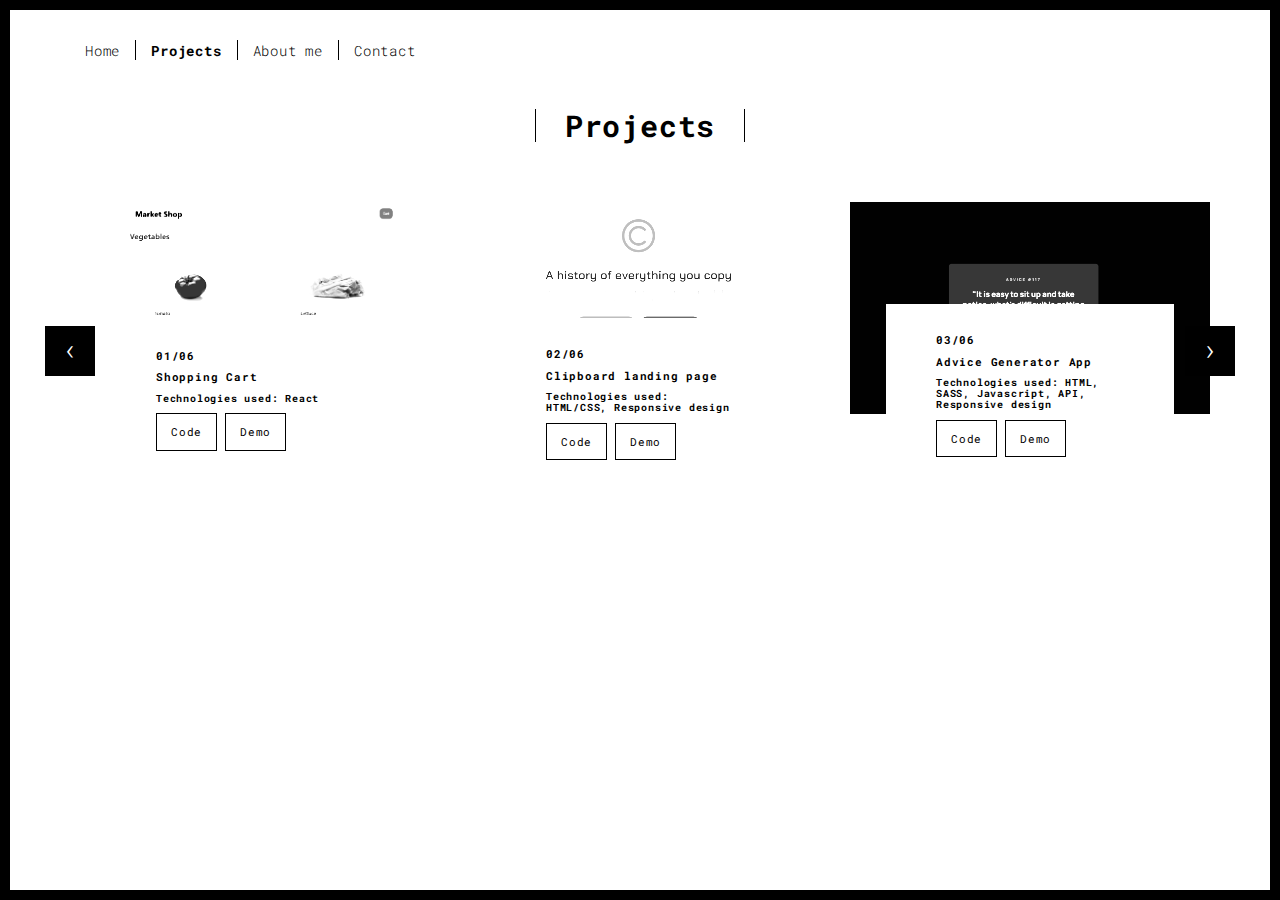
==== works.html @ 3faf605b "add project" ====
<!DOCTYPE html>
<html lang="en">

<head>
  <meta charset="UTF-8">
  <meta content="IE=edge" http-equiv="X-UA-Compatible">
  <meta content="width=device-width,initial-scale=1" name="viewport">
  <meta content="description" name="description">
  <meta name="google" content="notranslate" />
  <meta content="Mashup templates have been developped by Orson.io team" name="author">

  <!-- Disable tap highlight on IE -->
  <meta name="msapplication-tap-highlight" content="no">
  
  <link rel="apple-touch-icon" sizes="180x180" href="./assets/apple-icon-180x180.png">
  <link href="./assets/images/favicon-16x16.png" rel="icon">

  <title>Projects</title>  

<link href="./main.3f6952e4.css" rel="stylesheet"></head>

<body class="">
<div id="site-border-left"></div>
<div id="site-border-right"></div>
<div id="site-border-top"></div>
<div id="site-border-bottom"></div>
 <!-- Add your content of header -->
<header>
  <nav class="navbar  navbar-fixed-top navbar-default">
    <div class="container">
        <button type="button" class="navbar-toggle collapsed" data-toggle="collapse" data-target="#navbar-collapse" aria-expanded="false">
          <span class="sr-only">Toggle navigation</span>
          <span class="icon-bar"></span>
          <span class="icon-bar"></span>
          <span class="icon-bar"></span>
        </button>

      <div class="collapse navbar-collapse" id="navbar-collapse">
        <ul class="nav navbar-nav ">
          <li><a href="./index.html" title="">Home</a></li>
          <li><a href="./works.html" title="">Projects</a></li>
          <li><a href="./about.html" title="">About me</a></li>
          <li><a href="./contact.html" title="">Contact</a></li>
        </ul>


      </div> 
    </div>
  </nav>
</header>

<div class="section-container">
  <div class="container">
    <div class="row">
      
      <div class="col-sm-8 col-sm-offset-2 section-container-spacer">
        <div class="text-center">
          <h1 class="h2">Projects</h1>
        </div>
      </div>

      <div class="col-md-12">
     
      <div id="myCarousel" class="carousel slide projects-carousel">
        <!-- Carousel items -->
        <div class="carousel-inner">
            <div class="item active">
                <div class="row">
                    <div class="col-sm-4">
                      <a href="https://leoloureiro-code.github.io/Shopping-Cart/" target="_blank" class="black-image-project-hover">
                        <img src="./assets/images/shopping-cart.png" alt="" class="img-responsive">
                      </a>
                      <div class="card-container card-container-lg">
                        <h4>01/06</h4>
                        <h5>Shopping Cart</h5>
                        <div>
                          <h6>Technologies used: React</h6>
                        </div>
                        <a href="https://github.com/LeoLoureiro-code/Shopping-Cart" class="btn btn-default" target="_blank">Code</a>
                        <a href="https://leoloureiro-code.github.io/Shopping-Cart/" class="btn btn-default" target="_blank">Demo</a>
                      </div>
                    </div>
                    <div class="col-sm-4">
                      <a href="https://leoloureiro-code.github.io/clipboard-landing-page-master/" target="_blank" class="black-image-project-hover">
                        <img src="./assets/images/clipboardlandingpage.png" alt="" class="img-responsive">
                      </a>
                      <div class="card-container card-container-lg">
                        <h4>02/06</h4>
                        <h5>Clipboard landing page</h5>
                        <h6>Technologies used: HTML/CSS, Responsive design</h6>
                        <a href="https://github.com/LeoLoureiro-code/clipboard-landing-page-master" class="btn btn-default" target="_blank">Code</a>
                        <a href="https://leoloureiro-code.github.io/clipboard-landing-page-master/" class="btn btn-default" target="_blank">Demo</a>
                      </div>
                    </div>
                    <div class="col-sm-4">
                      <a href="https://leoloureiro-code.github.io/advice-generator-app-main/" target="_blank" class="black-image-project-hover">
                        <img src="./assets/images/advicegenerator.png" alt="" class="img-responsive">
                      </a>
                      <div class="card-container card-container-lg">
                        <h4>03/06</h4>
                        <h5>Advice Generator App</h5>
                        <h6>Technologies used: HTML, SASS, Javascript, API, Responsive design</h6>
                        <a href="https://github.com/LeoLoureiro-code/advice-generator-app-main" class="btn btn-default" target="_blank">Code</a>
                        <a href="https://leoloureiro-code.github.io/advice-generator-app-main/" class="btn btn-default" target="_blank">Demo</a>
                      </div>
                    </div>
                    
                </div>
                <!--/row-->
            </div>
            <!--/item-->
            <div class="item">
                <div class="row">
                  <div class="col-sm-4">
                    <a href=".https://leoloureiro-code.github.io/form-validator-vanilla-js" target="_blank" class="black-image-project-hover">
                      <img src="./assets/images/Formvalidator.png" alt="Image" class="img-responsive">
                    </a>
                    <div class="card-container">
                      <h4>04/06</h4>
                      <h5>Form Validator</h5>
                      <h6>Technologies used: HTML, SASS, Javascript</h6>
                      <a href="https://github.com/LeoLoureiro-code/form-validator-vanilla-js" class="btn btn-default" target="_blank">Code</a>
                      <a href="https://leoloureiro-code.github.io/form-validator-vanilla-js/" class="btn btn-default" target="_blank">Demo</a>
                    </div>
                  </div>
                   <div class="col-sm-4">
                      <a href=".https://leoloureiro-code.github.io/interactive-rating-component/" target="_blank" class="black-image-project-hover">
                        <img src="./assets/images/interactive-rating-component.jpg" alt="Image" class="img-responsive">
                      </a>
                      <div class="card-container">
                        <h4>05/06</h4>
                        <h5>Interactive Rating Component</h5>
                        <h6>Technologies used: React</h6>
                        <a href="https://github.com/LeoLoureiro-code/interactive-rating-component" class="btn btn-default" target="_blank">Code</a>
                        <a href="https://leoloureiro-code.github.io/interactive-rating-component/" class="btn btn-default" target="_blank">Demo</a>
                      </div>
                    </div>
                    
                    <div class="col-sm-4">
                      <a href="https://leoloureiro-code.github.io/huddle-landing-page-with-single-introductory-section-master" target="_blank" class="black-image-project-hover">
                        <img src="./assets/images/hudlelandingpage.png" alt="Image" class="img-responsive">
                      </a>
                      <div class="card-container">
                        <h4>06/06</h4>
                        <h5>Huddle Landing Page</h5>
                        <h6>Technologies used: HTML/CSS, Responsive design</h6>
                        <a href="https://github.com/LeoLoureiro-code/huddle-landing-page-with-single-introductory-section-master" class="btn btn-default" target="_blank">Code</a>
                        <a href="https://leoloureiro-code.github.io/huddle-landing-page-with-single-introductory-section-master/" class="btn btn-default" target="_blank">Demo</a>
                      </div>
                    </div>
                    
                </div>
                <!--/row-->
            </div>
            
            <!--/item-->
        </div>
        <!--/carousel-inner--> 
        <a class="left carousel-control" href="#myCarousel" data-slide="prev">‹</a>

        <a class="right carousel-control" href="#myCarousel" data-slide="next">›</a>
     </div>



    <!--/myCarousel-->
    </div>



    </div>
  </div>
</div>


<footer class="footer-container text-center">
  <div class="container">
    <div class="row">
      <div class="col-xs-12">
      </div>
    </div>
  </div>
</footer>

<script>
  document.addEventListener("DOMContentLoaded", function (event) {
     navActivePage();
  });
</script>

<!-- Google Analytics: change UA-XXXXX-X to be your site's ID 

<script>
  (function (i, s, o, g, r, a, m) {
    i['GoogleAnalyticsObject'] = r; i[r] = i[r] || function () {
      (i[r].q = i[r].q || []).push(arguments)
    }, i[r].l = 1 * new Date(); a = s.createElement(o),
      m = s.getElementsByTagName(o)[0]; a.async = 1; a.src = g; m.parentNode.insertBefore(a, m)
  })(window, document, 'script', '//www.google-analytics.com/analytics.js', 'ga');
  ga('create', 'UA-XXXXX-X', 'auto');
  ga('send', 'pageview');
</script>

--> <script type="text/javascript" src="./main.70a66962.js"></script></body>

</html>
---- main.3f6952e4.css ----
@import url(https://fonts.googleapis.com/css?family=Roboto:900|Roboto+Mono:300,400,700);@import url(https://maxcdn.bootstrapcdn.com/font-awesome/4.7.0/css/font-awesome.min.css);/*!
 * Bootstrap v3.3.7 (http://getbootstrap.com)
 * Copyright 2011-2016 Twitter, Inc.
 * Licensed under MIT (https://github.com/twbs/bootstrap/blob/master/LICENSE)
 */
/*! normalize.css v3.0.3 | MIT License | github.com/necolas/normalize.css */html{font-family:sans-serif;-ms-text-size-adjust:100%;-webkit-text-size-adjust:100%}body{margin:0}article,aside,details,figcaption,figure,footer,header,hgroup,main,menu,nav,section,summary{display:block}audio,canvas,progress,video{display:inline-block;vertical-align:baseline}audio:not([controls]){display:none;height:0}[hidden],template{display:none}a{background-color:transparent}a:active,a:hover{outline:0}abbr[title]{border-bottom:1px dotted}b,strong{font-weight:700}dfn{font-style:italic}h1{font-size:2em;margin:.67em 0}mark{background:#ff0;color:#000}small{font-size:80%}sub,sup{font-size:75%;line-height:0;position:relative;vertical-align:baseline}sup{top:-.5em}sub{bottom:-.25em}img{border:0}svg:not(:root){overflow:hidden}figure{margin:1em 40px}hr{box-sizing:content-box;height:0}pre{overflow:auto}code,kbd,pre,samp{font-family:monospace,monospace;font-size:1em}button,input,optgroup,select,textarea{color:inherit;font:inherit;margin:0}button{overflow:visible}button,select{text-transform:none}button,html input[type=button],input[type=reset],input[type=submit]{-webkit-appearance:button;cursor:pointer}button[disabled],html input[disabled]{cursor:default}button::-moz-focus-inner,input::-moz-focus-inner{border:0;padding:0}input{line-height:normal}input[type=checkbox],input[type=radio]{box-sizing:border-box;padding:0}input[type=number]::-webkit-inner-spin-button,input[type=number]::-webkit-outer-spin-button{height:auto}input[type=search]{-webkit-appearance:textfield;box-sizing:content-box}input[type=search]::-webkit-search-cancel-button,input[type=search]::-webkit-search-decoration{-webkit-appearance:none}fieldset{border:1px solid silver;margin:0 2px;padding:.35em .625em .75em}textarea{overflow:auto}optgroup{font-weight:700}table{border-collapse:collapse;border-spacing:0}td,th{padding:0}

/*! Source: https://github.com/h5bp/html5-boilerplate/blob/master/src/css/main.css */@media print{*,:after,:before{background:transparent!important;color:#000!important;box-shadow:none!important;text-shadow:none!important}a,a:visited{text-decoration:underline}a[href]:after{content:" (" attr(href) ")"}abbr[title]:after{content:" (" attr(title) ")"}a[href^="#"]:after,a[href^="javascript:"]:after{content:""}blockquote,pre{border:1px solid #999;page-break-inside:avoid}thead{display:table-header-group}img,tr{page-break-inside:avoid}img{max-width:100%!important}h2,h3,p{orphans:3;widows:3}h2,h3{page-break-after:avoid}.navbar{display:none}.btn>.caret,.dropup>.btn>.caret{border-top-color:#000!important}.label{border:1px solid #000}.table{border-collapse:collapse!important}.table td,.table th{background-color:#fff!important}.table-bordered td,.table-bordered th{border:1px solid #ddd!important}}*,:after,:before{-webkit-box-sizing:border-box;-moz-box-sizing:border-box;box-sizing:border-box}html{font-size:10px;-webkit-tap-highlight-color:transparent}body{font-family:Roboto Mono,Helvetica,Arial,sans-serif;font-size:11px;line-height:1.78;color:#000;background-color:#fff}button,input,select,textarea{font-family:inherit;font-size:inherit;line-height:inherit}a{color:#001aff;text-decoration:none}a:focus,a:hover{color:#0012b3;text-decoration:underline}a:focus{outline:5px auto -webkit-focus-ring-color;outline-offset:-2px}figure{margin:0}img{vertical-align:middle}.img-responsive{display:block;max-width:100%;height:auto}.img-rounded{border-radius:0}.img-thumbnail{padding:4px;line-height:1.78;background-color:#fff;border:1px solid #ddd;border-radius:0;-webkit-transition:all .2s ease-in-out;-o-transition:all .2s ease-in-out;transition:all .2s ease-in-out;display:inline-block;max-width:100%;height:auto}.img-circle{border-radius:50%}hr{margin-top:19px;margin-bottom:19px;border:0;border-top:1px solid #eee}.sr-only{position:absolute;width:1px;height:1px;margin:-1px;padding:0;overflow:hidden;clip:rect(0,0,0,0);border:0}.sr-only-focusable:active,.sr-only-focusable:focus{position:static;width:auto;height:auto;margin:0;overflow:visible;clip:auto}[role=button]{cursor:pointer}.h1,.h2,.h3,.h4,.h5,.h6,h1,h2,h3,h4,h5,h6{font-family:Roboto Mono,Helvetica,Arial,sans-serif;font-weight:700;line-height:1.1;color:#000}.h1 .small,.h1 small,.h2 .small,.h2 small,.h3 .small,.h3 small,.h4 .small,.h4 small,.h5 .small,.h5 small,.h6 .small,.h6 small,h1 .small,h1 small,h2 .small,h2 small,h3 .small,h3 small,h4 .small,h4 small,h5 .small,h5 small,h6 .small,h6 small{font-weight:400;line-height:1;color:#777}.h1,.h2,.h3,h1,h2,h3{margin-top:19px;margin-bottom:9.5px}.h1 .small,.h1 small,.h2 .small,.h2 small,.h3 .small,.h3 small,h1 .small,h1 small,h2 .small,h2 small,h3 .small,h3 small{font-size:65%}.h4,.h5,.h6,h4,h5,h6{margin-top:9.5px;margin-bottom:9.5px}.h4 .small,.h4 small,.h5 .small,.h5 small,.h6 .small,.h6 small,h4 .small,h4 small,h5 .small,h5 small,h6 .small,h6 small{font-size:75%}.h1,h1{font-size:70px}.h2,h2{font-size:30px}.h3,h3{font-size:20px}.h4,.h5,h4,h5{font-size:11px}.h6,h6{font-size:10px}p{margin:0 0 9.5px}.lead{margin-bottom:19px;font-size:12px;font-weight:300;line-height:1.4}@media (min-width:768px){.lead{font-size:16.5px}}.small,small{font-size:90%}.mark,mark{background-color:#fcf8e3;padding:.2em}.text-left{text-align:left}.text-right{text-align:right}.text-center{text-align:center}.text-justify{text-align:justify}.text-nowrap{white-space:nowrap}.text-lowercase{text-transform:lowercase}.initialism,.text-uppercase{text-transform:uppercase}.text-capitalize{text-transform:capitalize}.text-muted{color:#777}.text-primary{color:#001aff}a.text-primary:focus,a.text-primary:hover{color:#0015cc}.text-success{color:#fff}a.text-success:focus,a.text-success:hover{color:#e6e6e6}.text-info{color:#31708f}a.text-info:focus,a.text-info:hover{color:#245269}.text-warning{color:#8a6d3b}a.text-warning:focus,a.text-warning:hover{color:#66512c}.text-danger{color:#fff}a.text-danger:focus,a.text-danger:hover{color:#e6e6e6}.bg-primary{color:#fff;background-color:#001aff}a.bg-primary:focus,a.bg-primary:hover{background-color:#0015cc}.bg-success,a.bg-success:focus,a.bg-success:hover{background-color:#000}.bg-info{background-color:#d9edf7}a.bg-info:focus,a.bg-info:hover{background-color:#afd9ee}.bg-warning{background-color:#fcf8e3}a.bg-warning:focus,a.bg-warning:hover{background-color:#f7ecb5}.bg-danger{background-color:red}a.bg-danger:focus,a.bg-danger:hover{background-color:#c00}.page-header{padding-bottom:8.5px;margin:38px 0 19px;border-bottom:1px solid #eee}ol,ul{margin-top:0;margin-bottom:9.5px}ol ol,ol ul,ul ol,ul ul{margin-bottom:0}.list-inline,.list-unstyled{padding-left:0;list-style:none}.list-inline{margin-left:-5px}.list-inline>li{display:inline-block;padding-left:5px;padding-right:5px}dl{margin-top:0;margin-bottom:19px}dd,dt{line-height:1.78}dt{font-weight:700}dd{margin-left:0}.dl-horizontal dd:after,.dl-horizontal dd:before{content:" ";display:table}.dl-horizontal dd:after{clear:both}@media (min-width:768px){.dl-horizontal dt{float:left;width:160px;clear:left;text-align:right;overflow:hidden;text-overflow:ellipsis;white-space:nowrap}.dl-horizontal dd{margin-left:180px}}abbr[data-original-title],abbr[title]{cursor:help;border-bottom:1px dotted #777}.initialism{font-size:90%}blockquote{padding:9.5px 19px;margin:0 0 19px;font-size:13.75px;border-left:5px solid #eee}blockquote ol:last-child,blockquote p:last-child,blockquote ul:last-child{margin-bottom:0}blockquote .small,blockquote footer,blockquote small{display:block;font-size:80%;line-height:1.78;color:#777}blockquote .small:before,blockquote footer:before,blockquote small:before{content:"\2014   \A0"}.blockquote-reverse,blockquote.pull-right{padding-right:15px;padding-left:0;border-right:5px solid #eee;border-left:0;text-align:right}.blockquote-reverse .small:before,.blockquote-reverse footer:before,.blockquote-reverse small:before,blockquote.pull-right .small:before,blockquote.pull-right footer:before,blockquote.pull-right small:before{content:""}.blockquote-reverse .small:after,.blockquote-reverse footer:after,.blockquote-reverse small:after,blockquote.pull-right .small:after,blockquote.pull-right footer:after,blockquote.pull-right small:after{content:"\A0   \2014"}address{margin-bottom:19px;font-style:normal;line-height:1.78}code,kbd,pre,samp{font-family:Menlo,Monaco,Consolas,Courier New,monospace}code{color:#c7254e;background-color:#f9f2f4}code,kbd{padding:2px 4px;font-size:90%;border-radius:0}kbd{color:#fff;background-color:#333;box-shadow:inset 0 -1px 0 rgba(0,0,0,.25)}kbd kbd{padding:0;font-size:100%;font-weight:700;box-shadow:none}pre{display:block;padding:9px;margin:0 0 9.5px;font-size:10px;line-height:1.78;word-break:break-all;word-wrap:break-word;color:#333;background-color:#f5f5f5;border:1px solid #ccc;border-radius:0}pre code{padding:0;font-size:inherit;color:inherit;white-space:pre-wrap;background-color:transparent;border-radius:0}.pre-scrollable{max-height:340px;overflow-y:scroll}.container{margin-right:auto;margin-left:auto;padding-left:15px;padding-right:15px}.container:after,.container:before{content:" ";display:table}.container:after{clear:both}@media (min-width:768px){.container{width:750px}}@media (min-width:992px){.container{width:970px}}@media (min-width:1200px){.container{width:1170px}}.container-fluid{margin-right:auto;margin-left:auto;padding-left:15px;padding-right:15px}.container-fluid:after,.container-fluid:before{content:" ";display:table}.container-fluid:after{clear:both}.row{margin-left:-15px;margin-right:-15px}.row:after,.row:before{content:" ";display:table}.row:after{clear:both}.col-lg-1,.col-lg-2,.col-lg-3,.col-lg-4,.col-lg-5,.col-lg-6,.col-lg-7,.col-lg-8,.col-lg-9,.col-lg-10,.col-lg-11,.col-lg-12,.col-md-1,.col-md-2,.col-md-3,.col-md-4,.col-md-5,.col-md-6,.col-md-7,.col-md-8,.col-md-9,.col-md-10,.col-md-11,.col-md-12,.col-sm-1,.col-sm-2,.col-sm-3,.col-sm-4,.col-sm-5,.col-sm-6,.col-sm-7,.col-sm-8,.col-sm-9,.col-sm-10,.col-sm-11,.col-sm-12,.col-xs-1,.col-xs-2,.col-xs-3,.col-xs-4,.col-xs-5,.col-xs-6,.col-xs-7,.col-xs-8,.col-xs-9,.col-xs-10,.col-xs-11,.col-xs-12{position:relative;min-height:1px;padding-left:15px;padding-right:15px}.col-xs-1,.col-xs-2,.col-xs-3,.col-xs-4,.col-xs-5,.col-xs-6,.col-xs-7,.col-xs-8,.col-xs-9,.col-xs-10,.col-xs-11,.col-xs-12{float:left}.col-xs-1{width:8.33333%}.col-xs-2{width:16.66667%}.col-xs-3{width:25%}.col-xs-4{width:33.33333%}.col-xs-5{width:41.66667%}.col-xs-6{width:50%}.col-xs-7{width:58.33333%}.col-xs-8{width:66.66667%}.col-xs-9{width:75%}.col-xs-10{width:83.33333%}.col-xs-11{width:91.66667%}.col-xs-12{width:100%}.col-xs-pull-0{right:auto}.col-xs-pull-1{right:8.33333%}.col-xs-pull-2{right:16.66667%}.col-xs-pull-3{right:25%}.col-xs-pull-4{right:33.33333%}.col-xs-pull-5{right:41.66667%}.col-xs-pull-6{right:50%}.col-xs-pull-7{right:58.33333%}.col-xs-pull-8{right:66.66667%}.col-xs-pull-9{right:75%}.col-xs-pull-10{right:83.33333%}.col-xs-pull-11{right:91.66667%}.col-xs-pull-12{right:100%}.col-xs-push-0{left:auto}.col-xs-push-1{left:8.33333%}.col-xs-push-2{left:16.66667%}.col-xs-push-3{left:25%}.col-xs-push-4{left:33.33333%}.col-xs-push-5{left:41.66667%}.col-xs-push-6{left:50%}.col-xs-push-7{left:58.33333%}.col-xs-push-8{left:66.66667%}.col-xs-push-9{left:75%}.col-xs-push-10{left:83.33333%}.col-xs-push-11{left:91.66667%}.col-xs-push-12{left:100%}.col-xs-offset-0{margin-left:0}.col-xs-offset-1{margin-left:8.33333%}.col-xs-offset-2{margin-left:16.66667%}.col-xs-offset-3{margin-left:25%}.col-xs-offset-4{margin-left:33.33333%}.col-xs-offset-5{margin-left:41.66667%}.col-xs-offset-6{margin-left:50%}.col-xs-offset-7{margin-left:58.33333%}.col-xs-offset-8{margin-left:66.66667%}.col-xs-offset-9{margin-left:75%}.col-xs-offset-10{margin-left:83.33333%}.col-xs-offset-11{margin-left:91.66667%}.col-xs-offset-12{margin-left:100%}@media (min-width:768px){.col-sm-1,.col-sm-2,.col-sm-3,.col-sm-4,.col-sm-5,.col-sm-6,.col-sm-7,.col-sm-8,.col-sm-9,.col-sm-10,.col-sm-11,.col-sm-12{float:left}.col-sm-1{width:8.33333%}.col-sm-2{width:16.66667%}.col-sm-3{width:25%}.col-sm-4{width:33.33333%}.col-sm-5{width:41.66667%}.col-sm-6{width:50%}.col-sm-7{width:58.33333%}.col-sm-8{width:66.66667%}.col-sm-9{width:75%}.col-sm-10{width:83.33333%}.col-sm-11{width:91.66667%}.col-sm-12{width:100%}.col-sm-pull-0{right:auto}.col-sm-pull-1{right:8.33333%}.col-sm-pull-2{right:16.66667%}.col-sm-pull-3{right:25%}.col-sm-pull-4{right:33.33333%}.col-sm-pull-5{right:41.66667%}.col-sm-pull-6{right:50%}.col-sm-pull-7{right:58.33333%}.col-sm-pull-8{right:66.66667%}.col-sm-pull-9{right:75%}.col-sm-pull-10{right:83.33333%}.col-sm-pull-11{right:91.66667%}.col-sm-pull-12{right:100%}.col-sm-push-0{left:auto}.col-sm-push-1{left:8.33333%}.col-sm-push-2{left:16.66667%}.col-sm-push-3{left:25%}.col-sm-push-4{left:33.33333%}.col-sm-push-5{left:41.66667%}.col-sm-push-6{left:50%}.col-sm-push-7{left:58.33333%}.col-sm-push-8{left:66.66667%}.col-sm-push-9{left:75%}.col-sm-push-10{left:83.33333%}.col-sm-push-11{left:91.66667%}.col-sm-push-12{left:100%}.col-sm-offset-0{margin-left:0}.col-sm-offset-1{margin-left:8.33333%}.col-sm-offset-2{margin-left:16.66667%}.col-sm-offset-3{margin-left:25%}.col-sm-offset-4{margin-left:33.33333%}.col-sm-offset-5{margin-left:41.66667%}.col-sm-offset-6{margin-left:50%}.col-sm-offset-7{margin-left:58.33333%}.col-sm-offset-8{margin-left:66.66667%}.col-sm-offset-9{margin-left:75%}.col-sm-offset-10{margin-left:83.33333%}.col-sm-offset-11{margin-left:91.66667%}.col-sm-offset-12{margin-left:100%}}@media (min-width:992px){.col-md-1,.col-md-2,.col-md-3,.col-md-4,.col-md-5,.col-md-6,.col-md-7,.col-md-8,.col-md-9,.col-md-10,.col-md-11,.col-md-12{float:left}.col-md-1{width:8.33333%}.col-md-2{width:16.66667%}.col-md-3{width:25%}.col-md-4{width:33.33333%}.col-md-5{width:41.66667%}.col-md-6{width:50%}.col-md-7{width:58.33333%}.col-md-8{width:66.66667%}.col-md-9{width:75%}.col-md-10{width:83.33333%}.col-md-11{width:91.66667%}.col-md-12{width:100%}.col-md-pull-0{right:auto}.col-md-pull-1{right:8.33333%}.col-md-pull-2{right:16.66667%}.col-md-pull-3{right:25%}.col-md-pull-4{right:33.33333%}.col-md-pull-5{right:41.66667%}.col-md-pull-6{right:50%}.col-md-pull-7{right:58.33333%}.col-md-pull-8{right:66.66667%}.col-md-pull-9{right:75%}.col-md-pull-10{right:83.33333%}.col-md-pull-11{right:91.66667%}.col-md-pull-12{right:100%}.col-md-push-0{left:auto}.col-md-push-1{left:8.33333%}.col-md-push-2{left:16.66667%}.col-md-push-3{left:25%}.col-md-push-4{left:33.33333%}.col-md-push-5{left:41.66667%}.col-md-push-6{left:50%}.col-md-push-7{left:58.33333%}.col-md-push-8{left:66.66667%}.col-md-push-9{left:75%}.col-md-push-10{left:83.33333%}.col-md-push-11{left:91.66667%}.col-md-push-12{left:100%}.col-md-offset-0{margin-left:0}.col-md-offset-1{margin-left:8.33333%}.col-md-offset-2{margin-left:16.66667%}.col-md-offset-3{margin-left:25%}.col-md-offset-4{margin-left:33.33333%}.col-md-offset-5{margin-left:41.66667%}.col-md-offset-6{margin-left:50%}.col-md-offset-7{margin-left:58.33333%}.col-md-offset-8{margin-left:66.66667%}.col-md-offset-9{margin-left:75%}.col-md-offset-10{margin-left:83.33333%}.col-md-offset-11{margin-left:91.66667%}.col-md-offset-12{margin-left:100%}}@media (min-width:1200px){.col-lg-1,.col-lg-2,.col-lg-3,.col-lg-4,.col-lg-5,.col-lg-6,.col-lg-7,.col-lg-8,.col-lg-9,.col-lg-10,.col-lg-11,.col-lg-12{float:left}.col-lg-1{width:8.33333%}.col-lg-2{width:16.66667%}.col-lg-3{width:25%}.col-lg-4{width:33.33333%}.col-lg-5{width:41.66667%}.col-lg-6{width:50%}.col-lg-7{width:58.33333%}.col-lg-8{width:66.66667%}.col-lg-9{width:75%}.col-lg-10{width:83.33333%}.col-lg-11{width:91.66667%}.col-lg-12{width:100%}.col-lg-pull-0{right:auto}.col-lg-pull-1{right:8.33333%}.col-lg-pull-2{right:16.66667%}.col-lg-pull-3{right:25%}.col-lg-pull-4{right:33.33333%}.col-lg-pull-5{right:41.66667%}.col-lg-pull-6{right:50%}.col-lg-pull-7{right:58.33333%}.col-lg-pull-8{right:66.66667%}.col-lg-pull-9{right:75%}.col-lg-pull-10{right:83.33333%}.col-lg-pull-11{right:91.66667%}.col-lg-pull-12{right:100%}.col-lg-push-0{left:auto}.col-lg-push-1{left:8.33333%}.col-lg-push-2{left:16.66667%}.col-lg-push-3{left:25%}.col-lg-push-4{left:33.33333%}.col-lg-push-5{left:41.66667%}.col-lg-push-6{left:50%}.col-lg-push-7{left:58.33333%}.col-lg-push-8{left:66.66667%}.col-lg-push-9{left:75%}.col-lg-push-10{left:83.33333%}.col-lg-push-11{left:91.66667%}.col-lg-push-12{left:100%}.col-lg-offset-0{margin-left:0}.col-lg-offset-1{margin-left:8.33333%}.col-lg-offset-2{margin-left:16.66667%}.col-lg-offset-3{margin-left:25%}.col-lg-offset-4{margin-left:33.33333%}.col-lg-offset-5{margin-left:41.66667%}.col-lg-offset-6{margin-left:50%}.col-lg-offset-7{margin-left:58.33333%}.col-lg-offset-8{margin-left:66.66667%}.col-lg-offset-9{margin-left:75%}.col-lg-offset-10{margin-left:83.33333%}.col-lg-offset-11{margin-left:91.66667%}.col-lg-offset-12{margin-left:100%}}table{background-color:transparent}caption{padding-top:8px;padding-bottom:8px;color:#777}caption,th{text-align:left}.table{width:100%;max-width:100%;margin-bottom:19px}.table>tbody>tr>td,.table>tbody>tr>th,.table>tfoot>tr>td,.table>tfoot>tr>th,.table>thead>tr>td,.table>thead>tr>th{padding:8px;line-height:1.78;vertical-align:top;border-top:1px solid #ddd}.table>thead>tr>th{vertical-align:bottom;border-bottom:2px solid #ddd}.table>caption+thead>tr:first-child>td,.table>caption+thead>tr:first-child>th,.table>colgroup+thead>tr:first-child>td,.table>colgroup+thead>tr:first-child>th,.table>thead:first-child>tr:first-child>td,.table>thead:first-child>tr:first-child>th{border-top:0}.table>tbody+tbody{border-top:2px solid #ddd}.table .table{background-color:#fff}.table-condensed>tbody>tr>td,.table-condensed>tbody>tr>th,.table-condensed>tfoot>tr>td,.table-condensed>tfoot>tr>th,.table-condensed>thead>tr>td,.table-condensed>thead>tr>th{padding:5px}.table-bordered,.table-bordered>tbody>tr>td,.table-bordered>tbody>tr>th,.table-bordered>tfoot>tr>td,.table-bordered>tfoot>tr>th,.table-bordered>thead>tr>td,.table-bordered>thead>tr>th{border:1px solid #ddd}.table-bordered>thead>tr>td,.table-bordered>thead>tr>th{border-bottom-width:2px}.table-striped>tbody>tr:nth-of-type(odd){background-color:#f9f9f9}.table-hover>tbody>tr:hover{background-color:#f5f5f5}table col[class*=col-]{position:static;float:none;display:table-column}table td[class*=col-],table th[class*=col-]{position:static;float:none;display:table-cell}.table>tbody>tr.active>td,.table>tbody>tr.active>th,.table>tbody>tr>td.active,.table>tbody>tr>th.active,.table>tfoot>tr.active>td,.table>tfoot>tr.active>th,.table>tfoot>tr>td.active,.table>tfoot>tr>th.active,.table>thead>tr.active>td,.table>thead>tr.active>th,.table>thead>tr>td.active,.table>thead>tr>th.active{background-color:#f5f5f5}.table-hover>tbody>tr.active:hover>td,.table-hover>tbody>tr.active:hover>th,.table-hover>tbody>tr:hover>.active,.table-hover>tbody>tr>td.active:hover,.table-hover>tbody>tr>th.active:hover{background-color:#e8e8e8}.table-hover>tbody>tr.success:hover>td,.table-hover>tbody>tr.success:hover>th,.table-hover>tbody>tr:hover>.success,.table-hover>tbody>tr>td.success:hover,.table-hover>tbody>tr>th.success:hover,.table>tbody>tr.success>td,.table>tbody>tr.success>th,.table>tbody>tr>td.success,.table>tbody>tr>th.success,.table>tfoot>tr.success>td,.table>tfoot>tr.success>th,.table>tfoot>tr>td.success,.table>tfoot>tr>th.success,.table>thead>tr.success>td,.table>thead>tr.success>th,.table>thead>tr>td.success,.table>thead>tr>th.success{background-color:#000}.table>tbody>tr.info>td,.table>tbody>tr.info>th,.table>tbody>tr>td.info,.table>tbody>tr>th.info,.table>tfoot>tr.info>td,.table>tfoot>tr.info>th,.table>tfoot>tr>td.info,.table>tfoot>tr>th.info,.table>thead>tr.info>td,.table>thead>tr.info>th,.table>thead>tr>td.info,.table>thead>tr>th.info{background-color:#d9edf7}.table-hover>tbody>tr.info:hover>td,.table-hover>tbody>tr.info:hover>th,.table-hover>tbody>tr:hover>.info,.table-hover>tbody>tr>td.info:hover,.table-hover>tbody>tr>th.info:hover{background-color:#c4e3f3}.table>tbody>tr.warning>td,.table>tbody>tr.warning>th,.table>tbody>tr>td.warning,.table>tbody>tr>th.warning,.table>tfoot>tr.warning>td,.table>tfoot>tr.warning>th,.table>tfoot>tr>td.warning,.table>tfoot>tr>th.warning,.table>thead>tr.warning>td,.table>thead>tr.warning>th,.table>thead>tr>td.warning,.table>thead>tr>th.warning{background-color:#fcf8e3}.table-hover>tbody>tr.warning:hover>td,.table-hover>tbody>tr.warning:hover>th,.table-hover>tbody>tr:hover>.warning,.table-hover>tbody>tr>td.warning:hover,.table-hover>tbody>tr>th.warning:hover{background-color:#faf2cc}.table>tbody>tr.danger>td,.table>tbody>tr.danger>th,.table>tbody>tr>td.danger,.table>tbody>tr>th.danger,.table>tfoot>tr.danger>td,.table>tfoot>tr.danger>th,.table>tfoot>tr>td.danger,.table>tfoot>tr>th.danger,.table>thead>tr.danger>td,.table>thead>tr.danger>th,.table>thead>tr>td.danger,.table>thead>tr>th.danger{background-color:red}.table-hover>tbody>tr.danger:hover>td,.table-hover>tbody>tr.danger:hover>th,.table-hover>tbody>tr:hover>.danger,.table-hover>tbody>tr>td.danger:hover,.table-hover>tbody>tr>th.danger:hover{background-color:#e60000}.table-responsive{overflow-x:auto;min-height:.01%}@media screen and (max-width:767px){.table-responsive{width:100%;margin-bottom:14.25px;overflow-y:hidden;-ms-overflow-style:-ms-autohiding-scrollbar;border:1px solid #ddd}.table-responsive>.table{margin-bottom:0}.table-responsive>.table>tbody>tr>td,.table-responsive>.table>tbody>tr>th,.table-responsive>.table>tfoot>tr>td,.table-responsive>.table>tfoot>tr>th,.table-responsive>.table>thead>tr>td,.table-responsive>.table>thead>tr>th{white-space:nowrap}.table-responsive>.table-bordered{border:0}.table-responsive>.table-bordered>tbody>tr>td:first-child,.table-responsive>.table-bordered>tbody>tr>th:first-child,.table-responsive>.table-bordered>tfoot>tr>td:first-child,.table-responsive>.table-bordered>tfoot>tr>th:first-child,.table-responsive>.table-bordered>thead>tr>td:first-child,.table-responsive>.table-bordered>thead>tr>th:first-child{border-left:0}.table-responsive>.table-bordered>tbody>tr>td:last-child,.table-responsive>.table-bordered>tbody>tr>th:last-child,.table-responsive>.table-bordered>tfoot>tr>td:last-child,.table-responsive>.table-bordered>tfoot>tr>th:last-child,.table-responsive>.table-bordered>thead>tr>td:last-child,.table-responsive>.table-bordered>thead>tr>th:last-child{border-right:0}.table-responsive>.table-bordered>tbody>tr:last-child>td,.table-responsive>.table-bordered>tbody>tr:last-child>th,.table-responsive>.table-bordered>tfoot>tr:last-child>td,.table-responsive>.table-bordered>tfoot>tr:last-child>th{border-bottom:0}}fieldset{margin:0;min-width:0}fieldset,legend{padding:0;border:0}legend{display:block;width:100%;margin-bottom:19px;font-size:16.5px;line-height:inherit;color:#333;border-bottom:1px solid #e5e5e5}label{display:inline-block;max-width:100%;margin-bottom:5px;font-weight:700}input[type=search]{-webkit-box-sizing:border-box;-moz-box-sizing:border-box;box-sizing:border-box}input[type=checkbox],input[type=radio]{margin:4px 0 0;margin-top:1px\9;line-height:normal}input[type=file]{display:block}input[type=range]{display:block;width:100%}select[multiple],select[size]{height:auto}input[type=checkbox]:focus,input[type=file]:focus,input[type=radio]:focus{outline:5px auto -webkit-focus-ring-color;outline-offset:-2px}output{padding-top:9px}.form-control,output{display:block;font-size:11px;line-height:1.78;color:#555}.form-control{width:100%;height:40px;padding:8px 14px;background-color:#fff;background-image:none;border:1px solid #000;border-radius:0;-webkit-box-shadow:inset 0 1px 1px rgba(0,0,0,.075);box-shadow:inset 0 1px 1px rgba(0,0,0,.075);-webkit-transition:border-color .15s ease-in-out,box-shadow .15s ease-in-out;-o-transition:border-color ease-in-out .15s,box-shadow ease-in-out .15s;transition:border-color .15s ease-in-out,box-shadow .15s ease-in-out}.form-control:focus{border-color:#66afe9;-webkit-box-shadow:inset 0 1px 1px rgba(0,0,0,.075),0 0 8px rgba(102,175,233,.6);box-shadow:inset 0 1px 1px rgba(0,0,0,.075),0 0 8px rgba(102,175,233,.6)}.form-control::-moz-placeholder{color:#999;opacity:1}.form-control:-ms-input-placeholder{color:#999}.form-control::-webkit-input-placeholder{color:#999}.form-control::-ms-expand{border:0;background-color:transparent}.form-control[disabled],.form-control[readonly],fieldset[disabled] .form-control{background-color:#eee;opacity:1}.form-control[disabled],fieldset[disabled] .form-control{cursor:not-allowed}textarea.form-control{height:auto}input[type=search]{-webkit-appearance:none}@media screen and (-webkit-min-device-pixel-ratio:0){input[type=date].form-control,input[type=datetime-local].form-control,input[type=month].form-control,input[type=time].form-control{line-height:40px}.input-group-sm>.input-group-btn>input[type=date].btn,.input-group-sm>.input-group-btn>input[type=datetime-local].btn,.input-group-sm>.input-group-btn>input[type=month].btn,.input-group-sm>.input-group-btn>input[type=time].btn,.input-group-sm>input[type=date].form-control,.input-group-sm>input[type=date].input-group-addon,.input-group-sm>input[type=datetime-local].form-control,.input-group-sm>input[type=datetime-local].input-group-addon,.input-group-sm>input[type=month].form-control,.input-group-sm>input[type=month].input-group-addon,.input-group-sm>input[type=time].form-control,.input-group-sm>input[type=time].input-group-addon,.input-group-sm input[type=date],.input-group-sm input[type=datetime-local],.input-group-sm input[type=month],.input-group-sm input[type=time],input[type=date].input-sm,input[type=datetime-local].input-sm,input[type=month].input-sm,input[type=time].input-sm{line-height:27px}.input-group-lg>.input-group-btn>input[type=date].btn,.input-group-lg>.input-group-btn>input[type=datetime-local].btn,.input-group-lg>.input-group-btn>input[type=month].btn,.input-group-lg>.input-group-btn>input[type=time].btn,.input-group-lg>input[type=date].form-control,.input-group-lg>input[type=date].input-group-addon,.input-group-lg>input[type=datetime-local].form-control,.input-group-lg>input[type=datetime-local].input-group-addon,.input-group-lg>input[type=month].form-control,.input-group-lg>input[type=month].input-group-addon,.input-group-lg>input[type=time].form-control,.input-group-lg>input[type=time].input-group-addon,.input-group-lg input[type=date],.input-group-lg input[type=datetime-local],.input-group-lg input[type=month],.input-group-lg input[type=time],input[type=date].input-lg,input[type=datetime-local].input-lg,input[type=month].input-lg,input[type=time].input-lg{line-height:41px}}.form-group{margin-bottom:15px}.checkbox,.radio{position:relative;display:block;margin-top:10px;margin-bottom:10px}.checkbox label,.radio label{min-height:19px;padding-left:20px;margin-bottom:0;font-weight:400;cursor:pointer}.checkbox-inline input[type=checkbox],.checkbox input[type=checkbox],.radio-inline input[type=radio],.radio input[type=radio]{position:absolute;margin-left:-20px;margin-top:4px\9}.checkbox+.checkbox,.radio+.radio{margin-top:-5px}.checkbox-inline,.radio-inline{position:relative;display:inline-block;padding-left:20px;margin-bottom:0;vertical-align:middle;font-weight:400;cursor:pointer}.checkbox-inline+.checkbox-inline,.radio-inline+.radio-inline{margin-top:0;margin-left:10px}.checkbox-inline.disabled,.checkbox.disabled label,.radio-inline.disabled,.radio.disabled label,fieldset[disabled] .checkbox-inline,fieldset[disabled] .checkbox label,fieldset[disabled] .radio-inline,fieldset[disabled] .radio label,fieldset[disabled] input[type=checkbox],fieldset[disabled] input[type=radio],input[type=checkbox].disabled,input[type=checkbox][disabled],input[type=radio].disabled,input[type=radio][disabled]{cursor:not-allowed}.form-control-static{padding-top:9px;padding-bottom:9px;margin-bottom:0;min-height:30px}.form-control-static.input-lg,.form-control-static.input-sm,.input-group-lg>.form-control-static.form-control,.input-group-lg>.form-control-static.input-group-addon,.input-group-lg>.input-group-btn>.form-control-static.btn,.input-group-sm>.form-control-static.form-control,.input-group-sm>.form-control-static.input-group-addon,.input-group-sm>.input-group-btn>.form-control-static.btn{padding-left:0;padding-right:0}.input-group-sm>.form-control,.input-group-sm>.input-group-addon,.input-group-sm>.input-group-btn>.btn,.input-sm{height:27px;padding:5px 10px;font-size:10px;line-height:1.5;border-radius:0}.input-group-sm>.input-group-btn>select.btn,.input-group-sm>select.form-control,.input-group-sm>select.input-group-addon,select.input-sm{height:27px;line-height:27px}.input-group-sm>.input-group-btn>select[multiple].btn,.input-group-sm>.input-group-btn>textarea.btn,.input-group-sm>select[multiple].form-control,.input-group-sm>select[multiple].input-group-addon,.input-group-sm>textarea.form-control,.input-group-sm>textarea.input-group-addon,select[multiple].input-sm,textarea.input-sm{height:auto}.form-group-sm .form-control{height:27px;padding:5px 10px;font-size:10px;line-height:1.5;border-radius:0}.form-group-sm select.form-control{height:27px;line-height:27px}.form-group-sm select[multiple].form-control,.form-group-sm textarea.form-control{height:auto}.form-group-sm .form-control-static{height:27px;min-height:29px;padding:6px 10px;font-size:10px;line-height:1.5}.input-group-lg>.form-control,.input-group-lg>.input-group-addon,.input-group-lg>.input-group-btn>.btn,.input-lg{height:41px;padding:10px 16px;font-size:14px;line-height:1.33333;border-radius:0}.input-group-lg>.input-group-btn>select.btn,.input-group-lg>select.form-control,.input-group-lg>select.input-group-addon,select.input-lg{height:41px;line-height:41px}.input-group-lg>.input-group-btn>select[multiple].btn,.input-group-lg>.input-group-btn>textarea.btn,.input-group-lg>select[multiple].form-control,.input-group-lg>select[multiple].input-group-addon,.input-group-lg>textarea.form-control,.input-group-lg>textarea.input-group-addon,select[multiple].input-lg,textarea.input-lg{height:auto}.form-group-lg .form-control{height:41px;padding:10px 16px;font-size:14px;line-height:1.33333;border-radius:0}.form-group-lg select.form-control{height:41px;line-height:41px}.form-group-lg select[multiple].form-control,.form-group-lg textarea.form-control{height:auto}.form-group-lg .form-control-static{height:41px;min-height:33px;padding:11px 16px;font-size:14px;line-height:1.33333}.has-feedback{position:relative}.has-feedback .form-control{padding-right:50px}.form-control-feedback{position:absolute;top:0;right:0;z-index:2;display:block;width:40px;height:40px;line-height:40px;text-align:center;pointer-events:none}.form-group-lg .form-control+.form-control-feedback,.input-group-lg+.form-control-feedback,.input-group-lg>.form-control+.form-control-feedback,.input-group-lg>.input-group-addon+.form-control-feedback,.input-group-lg>.input-group-btn>.btn+.form-control-feedback,.input-lg+.form-control-feedback{width:41px;height:41px;line-height:41px}.form-group-sm .form-control+.form-control-feedback,.input-group-sm+.form-control-feedback,.input-group-sm>.form-control+.form-control-feedback,.input-group-sm>.input-group-addon+.form-control-feedback,.input-group-sm>.input-group-btn>.btn+.form-control-feedback,.input-sm+.form-control-feedback{width:27px;height:27px;line-height:27px}.has-success .checkbox,.has-success .checkbox-inline,.has-success.checkbox-inline label,.has-success.checkbox label,.has-success .control-label,.has-success .help-block,.has-success .radio,.has-success .radio-inline,.has-success.radio-inline label,.has-success.radio label{color:#fff}.has-success .form-control{border-color:#fff;-webkit-box-shadow:inset 0 1px 1px rgba(0,0,0,.075);box-shadow:inset 0 1px 1px rgba(0,0,0,.075)}.has-success .form-control:focus{border-color:#e6e6e6;-webkit-box-shadow:inset 0 1px 1px rgba(0,0,0,.075),0 0 6px #fff;box-shadow:inset 0 1px 1px rgba(0,0,0,.075),0 0 6px #fff}.has-success .input-group-addon{color:#fff;border-color:#fff;background-color:#000}.has-success .form-control-feedback{color:#fff}.has-warning .checkbox,.has-warning .checkbox-inline,.has-warning.checkbox-inline label,.has-warning.checkbox label,.has-warning .control-label,.has-warning .help-block,.has-warning .radio,.has-warning .radio-inline,.has-warning.radio-inline label,.has-warning.radio label{color:#8a6d3b}.has-warning .form-control{border-color:#8a6d3b;-webkit-box-shadow:inset 0 1px 1px rgba(0,0,0,.075);box-shadow:inset 0 1px 1px rgba(0,0,0,.075)}.has-warning .form-control:focus{border-color:#66512c;-webkit-box-shadow:inset 0 1px 1px rgba(0,0,0,.075),0 0 6px #c0a16b;box-shadow:inset 0 1px 1px rgba(0,0,0,.075),0 0 6px #c0a16b}.has-warning .input-group-addon{color:#8a6d3b;border-color:#8a6d3b;background-color:#fcf8e3}.has-warning .form-control-feedback{color:#8a6d3b}.has-error .checkbox,.has-error .checkbox-inline,.has-error.checkbox-inline label,.has-error.checkbox label,.has-error .control-label,.has-error .help-block,.has-error .radio,.has-error .radio-inline,.has-error.radio-inline label,.has-error.radio label{color:#fff}.has-error .form-control{border-color:#fff;-webkit-box-shadow:inset 0 1px 1px rgba(0,0,0,.075);box-shadow:inset 0 1px 1px rgba(0,0,0,.075)}.has-error .form-control:focus{border-color:#e6e6e6;-webkit-box-shadow:inset 0 1px 1px rgba(0,0,0,.075),0 0 6px #fff;box-shadow:inset 0 1px 1px rgba(0,0,0,.075),0 0 6px #fff}.has-error .input-group-addon{color:#fff;border-color:#fff;background-color:red}.has-error .form-control-feedback{color:#fff}.has-feedback label~.form-control-feedback{top:24px}.has-feedback label.sr-only~.form-control-feedback{top:0}.help-block{display:block;margin-top:5px;margin-bottom:10px;color:#404040}@media (min-width:768px){.form-inline .form-group{display:inline-block;margin-bottom:0;vertical-align:middle}.form-inline .form-control{display:inline-block;width:auto;vertical-align:middle}.form-inline .form-control-static{display:inline-block}.form-inline .input-group{display:inline-table;vertical-align:middle}.form-inline .input-group .form-control,.form-inline .input-group .input-group-addon,.form-inline .input-group .input-group-btn{width:auto}.form-inline .input-group>.form-control{width:100%}.form-inline .control-label{margin-bottom:0;vertical-align:middle}.form-inline .checkbox,.form-inline .radio{display:inline-block;margin-top:0;margin-bottom:0;vertical-align:middle}.form-inline .checkbox label,.form-inline .radio label{padding-left:0}.form-inline .checkbox input[type=checkbox],.form-inline .radio input[type=radio]{position:relative;margin-left:0}.form-inline .has-feedback .form-control-feedback{top:0}}.form-horizontal .checkbox,.form-horizontal .checkbox-inline,.form-horizontal .radio,.form-horizontal .radio-inline{margin-top:0;margin-bottom:0;padding-top:9px}.form-horizontal .checkbox,.form-horizontal .radio{min-height:28px}.form-horizontal .form-group{margin-left:-15px;margin-right:-15px}.form-horizontal .form-group:after,.form-horizontal .form-group:before{content:" ";display:table}.form-horizontal .form-group:after{clear:both}@media (min-width:768px){.form-horizontal .control-label{text-align:right;margin-bottom:0;padding-top:9px}}.form-horizontal .has-feedback .form-control-feedback{right:15px}@media (min-width:768px){.form-horizontal .form-group-lg .control-label{padding-top:11px;font-size:14px}}@media (min-width:768px){.form-horizontal .form-group-sm .control-label{padding-top:6px;font-size:10px}}.btn{display:inline-block;margin-bottom:0;font-weight:400;text-align:center;vertical-align:middle;touch-action:manipulation;cursor:pointer;background-image:none;border:1px solid transparent;white-space:nowrap;padding:8px 14px;font-size:11px;line-height:1.78;border-radius:0;-webkit-user-select:none;-moz-user-select:none;-ms-user-select:none;user-select:none}.btn.active.focus,.btn.active:focus,.btn.focus,.btn:active.focus,.btn:active:focus,.btn:focus{outline:5px auto -webkit-focus-ring-color;outline-offset:-2px}.btn.focus,.btn:focus,.btn:hover{color:#000;text-decoration:none}.btn.active,.btn:active{outline:0;background-image:none;-webkit-box-shadow:inset 0 3px 5px rgba(0,0,0,.125);box-shadow:inset 0 3px 5px rgba(0,0,0,.125)}.btn.disabled,.btn[disabled],fieldset[disabled] .btn{cursor:not-allowed;opacity:.65;filter:alpha(opacity=65);-webkit-box-shadow:none;box-shadow:none}a.btn.disabled,fieldset[disabled] a.btn{pointer-events:none}.btn-default,.btn-default.active,.btn-default.active.focus,.btn-default.active:focus,.btn-default.active:hover,.btn-default.focus,.btn-default:active,.btn-default:active.focus,.btn-default:active:focus,.btn-default:active:hover,.btn-default:focus,.btn-default:hover,.open>.btn-default.dropdown-toggle,.open>.btn-default.dropdown-toggle.focus,.open>.btn-default.dropdown-toggle:focus,.open>.btn-default.dropdown-toggle:hover{color:#000;background-color:transparent;border-color:#000}.btn-default.active,.btn-default:active,.open>.btn-default.dropdown-toggle{background-image:none}.btn-default.disabled.focus,.btn-default.disabled:focus,.btn-default.disabled:hover,.btn-default[disabled].focus,.btn-default[disabled]:focus,.btn-default[disabled]:hover,fieldset[disabled] .btn-default.focus,fieldset[disabled] .btn-default:focus,fieldset[disabled] .btn-default:hover{background-color:transparent;border-color:#000}.btn-default .badge{color:transparent;background-color:#000}.btn-primary{color:#001aff;background-color:transparent;border-color:#001aff}.btn-primary.focus,.btn-primary:focus{color:#001aff;background-color:transparent;border-color:#000d80}.btn-primary.active,.btn-primary:active,.btn-primary:hover,.open>.btn-primary.dropdown-toggle{color:#001aff;background-color:transparent;border-color:#0014c2}.btn-primary.active.focus,.btn-primary.active:focus,.btn-primary.active:hover,.btn-primary:active.focus,.btn-primary:active:focus,.btn-primary:active:hover,.open>.btn-primary.dropdown-toggle.focus,.open>.btn-primary.dropdown-toggle:focus,.open>.btn-primary.dropdown-toggle:hover{color:#001aff;background-color:transparent;border-color:#000d80}.btn-primary.active,.btn-primary:active,.open>.btn-primary.dropdown-toggle{background-image:none}.btn-primary.disabled.focus,.btn-primary.disabled:focus,.btn-primary.disabled:hover,.btn-primary[disabled].focus,.btn-primary[disabled]:focus,.btn-primary[disabled]:hover,fieldset[disabled] .btn-primary.focus,fieldset[disabled] .btn-primary:focus,fieldset[disabled] .btn-primary:hover{background-color:transparent;border-color:#001aff}.btn-primary .badge{color:transparent;background-color:#001aff}.btn-success{color:#5cb85c;background-color:transparent;border-color:#5cb85c}.btn-success.focus,.btn-success:focus{color:#5cb85c;background-color:transparent;border-color:#2d672d}.btn-success.active,.btn-success:active,.btn-success:hover,.open>.btn-success.dropdown-toggle{color:#5cb85c;background-color:transparent;border-color:#419641}.btn-success.active.focus,.btn-success.active:focus,.btn-success.active:hover,.btn-success:active.focus,.btn-success:active:focus,.btn-success:active:hover,.open>.btn-success.dropdown-toggle.focus,.open>.btn-success.dropdown-toggle:focus,.open>.btn-success.dropdown-toggle:hover{color:#5cb85c;background-color:transparent;border-color:#2d672d}.btn-success.active,.btn-success:active,.open>.btn-success.dropdown-toggle{background-image:none}.btn-success.disabled.focus,.btn-success.disabled:focus,.btn-success.disabled:hover,.btn-success[disabled].focus,.btn-success[disabled]:focus,.btn-success[disabled]:hover,fieldset[disabled] .btn-success.focus,fieldset[disabled] .btn-success:focus,fieldset[disabled] .btn-success:hover{background-color:transparent;border-color:#5cb85c}.btn-success .badge{color:transparent;background-color:#5cb85c}.btn-info{border-color:#5bc0de}.btn-info,.btn-info.focus,.btn-info:focus{color:#5bc0de;background-color:transparent}.btn-info.focus,.btn-info:focus{border-color:#1f7e9a}.btn-info.active,.btn-info:active,.btn-info:hover,.open>.btn-info.dropdown-toggle{color:#5bc0de;background-color:transparent;border-color:#2aabd2}.btn-info.active.focus,.btn-info.active:focus,.btn-info.active:hover,.btn-info:active.focus,.btn-info:active:focus,.btn-info:active:hover,.open>.btn-info.dropdown-toggle.focus,.open>.btn-info.dropdown-toggle:focus,.open>.btn-info.dropdown-toggle:hover{color:#5bc0de;background-color:transparent;border-color:#1f7e9a}.btn-info.active,.btn-info:active,.open>.btn-info.dropdown-toggle{background-image:none}.btn-info.disabled.focus,.btn-info.disabled:focus,.btn-info.disabled:hover,.btn-info[disabled].focus,.btn-info[disabled]:focus,.btn-info[disabled]:hover,fieldset[disabled] .btn-info.focus,fieldset[disabled] .btn-info:focus,fieldset[disabled] .btn-info:hover{background-color:transparent;border-color:#5bc0de}.btn-info .badge{color:transparent;background-color:#5bc0de}.btn-warning{color:#f0ad4e;background-color:transparent;border-color:#f0ad4e}.btn-warning.focus,.btn-warning:focus{color:#f0ad4e;background-color:transparent;border-color:#b06d0f}.btn-warning.active,.btn-warning:active,.btn-warning:hover,.open>.btn-warning.dropdown-toggle{color:#f0ad4e;background-color:transparent;border-color:#eb9316}.btn-warning.active.focus,.btn-warning.active:focus,.btn-warning.active:hover,.btn-warning:active.focus,.btn-warning:active:focus,.btn-warning:active:hover,.open>.btn-warning.dropdown-toggle.focus,.open>.btn-warning.dropdown-toggle:focus,.open>.btn-warning.dropdown-toggle:hover{color:#f0ad4e;background-color:transparent;border-color:#b06d0f}.btn-warning.active,.btn-warning:active,.open>.btn-warning.dropdown-toggle{background-image:none}.btn-warning.disabled.focus,.btn-warning.disabled:focus,.btn-warning.disabled:hover,.btn-warning[disabled].focus,.btn-warning[disabled]:focus,.btn-warning[disabled]:hover,fieldset[disabled] .btn-warning.focus,fieldset[disabled] .btn-warning:focus,fieldset[disabled] .btn-warning:hover{background-color:transparent;border-color:#f0ad4e}.btn-warning .badge{color:transparent;background-color:#f0ad4e}.btn-danger{color:#d9534f;background-color:transparent;border-color:#d9534f}.btn-danger.focus,.btn-danger:focus{color:#d9534f;background-color:transparent;border-color:#8b211e}.btn-danger.active,.btn-danger:active,.btn-danger:hover,.open>.btn-danger.dropdown-toggle{color:#d9534f;background-color:transparent;border-color:#c12e2a}.btn-danger.active.focus,.btn-danger.active:focus,.btn-danger.active:hover,.btn-danger:active.focus,.btn-danger:active:focus,.btn-danger:active:hover,.open>.btn-danger.dropdown-toggle.focus,.open>.btn-danger.dropdown-toggle:focus,.open>.btn-danger.dropdown-toggle:hover{color:#d9534f;background-color:transparent;border-color:#8b211e}.btn-danger.active,.btn-danger:active,.open>.btn-danger.dropdown-toggle{background-image:none}.btn-danger.disabled.focus,.btn-danger.disabled:focus,.btn-danger.disabled:hover,.btn-danger[disabled].focus,.btn-danger[disabled]:focus,.btn-danger[disabled]:hover,fieldset[disabled] .btn-danger.focus,fieldset[disabled] .btn-danger:focus,fieldset[disabled] .btn-danger:hover{background-color:transparent;border-color:#d9534f}.btn-danger .badge{color:transparent;background-color:#d9534f}.btn-link{color:#001aff;font-weight:400;border-radius:0}.btn-link,.btn-link.active,.btn-link:active,.btn-link[disabled],fieldset[disabled] .btn-link{background-color:transparent;-webkit-box-shadow:none;box-shadow:none}.btn-link,.btn-link:active,.btn-link:focus,.btn-link:hover{border-color:transparent}.btn-link:focus,.btn-link:hover{color:#0012b3;text-decoration:underline;background-color:transparent}.btn-link[disabled]:focus,.btn-link[disabled]:hover,fieldset[disabled] .btn-link:focus,fieldset[disabled] .btn-link:hover{color:#777;text-decoration:none}.btn-group-lg>.btn,.btn-lg{padding:10px 16px;font-size:14px;line-height:1.33333;border-radius:0}.btn-group-sm>.btn,.btn-sm{padding:5px 10px;font-size:10px;line-height:1.5;border-radius:0}.btn-group-xs>.btn,.btn-xs{padding:1px 5px;font-size:10px;line-height:1.5;border-radius:0}.btn-block{display:block;width:100%}.btn-block+.btn-block{margin-top:5px}input[type=button].btn-block,input[type=reset].btn-block,input[type=submit].btn-block{width:100%}.fade{opacity:0;-webkit-transition:opacity .15s linear;-o-transition:opacity .15s linear;transition:opacity .15s linear}.fade.in{opacity:1}.collapse{display:none}.collapse.in{display:block}tr.collapse.in{display:table-row}tbody.collapse.in{display:table-row-group}.collapsing{position:relative;height:0;overflow:hidden;-webkit-transition-property:height,visibility;transition-property:height,visibility;-webkit-transition-duration:.35s;transition-duration:.35s;-webkit-transition-timing-function:ease;transition-timing-function:ease}.caret{display:inline-block;width:0;height:0;margin-left:2px;vertical-align:middle;border-top:4px dashed;border-top:4px solid\9;border-right:4px solid transparent;border-left:4px solid transparent}.dropdown,.dropup{position:relative}.dropdown-toggle:focus{outline:0}.dropdown-menu{position:absolute;top:100%;left:0;z-index:1000;display:none;float:left;min-width:160px;padding:5px 0;margin:2px 0 0;list-style:none;font-size:11px;text-align:left;background-color:#fff;border:1px solid #ccc;border:1px solid rgba(0,0,0,.15);border-radius:0;-webkit-box-shadow:0 6px 12px rgba(0,0,0,.175);box-shadow:0 6px 12px rgba(0,0,0,.175);background-clip:padding-box}.dropdown-menu.pull-right{right:0;left:auto}.dropdown-menu .divider{height:1px;margin:8.5px 0;overflow:hidden;background-color:#e5e5e5}.dropdown-menu>li>a{display:block;padding:3px 20px;clear:both;font-weight:400;line-height:1.78;color:#333;white-space:nowrap}.dropdown-menu>li>a:focus,.dropdown-menu>li>a:hover{text-decoration:none;color:#262626;background-color:#f5f5f5}.dropdown-menu>.active>a,.dropdown-menu>.active>a:focus,.dropdown-menu>.active>a:hover{color:#fff;text-decoration:none;outline:0;background-color:#001aff}.dropdown-menu>.disabled>a,.dropdown-menu>.disabled>a:focus,.dropdown-menu>.disabled>a:hover{color:#777}.dropdown-menu>.disabled>a:focus,.dropdown-menu>.disabled>a:hover{text-decoration:none;background-color:transparent;background-image:none;filter:progid:DXImageTransform.Microsoft.gradient(enabled = false);cursor:not-allowed}.open>.dropdown-menu{display:block}.open>a{outline:0}.dropdown-menu-right{left:auto;right:0}.dropdown-menu-left{left:0;right:auto}.dropdown-header{display:block;padding:3px 20px;font-size:10px;line-height:1.78;color:#777;white-space:nowrap}.dropdown-backdrop{position:fixed;left:0;right:0;bottom:0;top:0;z-index:990}.pull-right>.dropdown-menu{right:0;left:auto}.dropup .caret,.navbar-fixed-bottom .dropdown .caret{border-top:0;border-bottom:4px dashed;border-bottom:4px solid\9;content:""}.dropup .dropdown-menu,.navbar-fixed-bottom .dropdown .dropdown-menu{top:auto;bottom:100%;margin-bottom:2px}@media (min-width:768px){.navbar-right .dropdown-menu{right:0;left:auto}.navbar-right .dropdown-menu-left{left:0;right:auto}}.btn-group,.btn-group-vertical{position:relative;display:inline-block;vertical-align:middle}.btn-group-vertical>.btn,.btn-group>.btn{position:relative;float:left}.btn-group-vertical>.btn.active,.btn-group-vertical>.btn:active,.btn-group-vertical>.btn:focus,.btn-group-vertical>.btn:hover,.btn-group>.btn.active,.btn-group>.btn:active,.btn-group>.btn:focus,.btn-group>.btn:hover{z-index:2}.btn-group .btn+.btn,.btn-group .btn+.btn-group,.btn-group .btn-group+.btn,.btn-group .btn-group+.btn-group{margin-left:-1px}.btn-toolbar{margin-left:-5px}.btn-toolbar:after,.btn-toolbar:before{content:" ";display:table}.btn-toolbar:after{clear:both}.btn-toolbar .btn,.btn-toolbar .btn-group,.btn-toolbar .input-group{float:left}.btn-toolbar>.btn,.btn-toolbar>.btn-group,.btn-toolbar>.input-group{margin-left:5px}.btn-group>.btn:not(:first-child):not(:last-child):not(.dropdown-toggle){border-radius:0}.btn-group>.btn:first-child{margin-left:0}.btn-group>.btn:first-child:not(:last-child):not(.dropdown-toggle){border-bottom-right-radius:0;border-top-right-radius:0}.btn-group>.btn:last-child:not(:first-child),.btn-group>.dropdown-toggle:not(:first-child){border-bottom-left-radius:0;border-top-left-radius:0}.btn-group>.btn-group{float:left}.btn-group>.btn-group:not(:first-child):not(:last-child)>.btn{border-radius:0}.btn-group>.btn-group:first-child:not(:last-child)>.btn:last-child,.btn-group>.btn-group:first-child:not(:last-child)>.dropdown-toggle{border-bottom-right-radius:0;border-top-right-radius:0}.btn-group>.btn-group:last-child:not(:first-child)>.btn:first-child{border-bottom-left-radius:0;border-top-left-radius:0}.btn-group .dropdown-toggle:active,.btn-group.open .dropdown-toggle{outline:0}.btn-group>.btn+.dropdown-toggle{padding-left:8px;padding-right:8px}.btn-group-lg.btn-group>.btn+.dropdown-toggle,.btn-group>.btn-lg+.dropdown-toggle{padding-left:12px;padding-right:12px}.btn-group.open .dropdown-toggle{-webkit-box-shadow:inset 0 3px 5px rgba(0,0,0,.125);box-shadow:inset 0 3px 5px rgba(0,0,0,.125)}.btn-group.open .dropdown-toggle.btn-link{-webkit-box-shadow:none;box-shadow:none}.btn .caret{margin-left:0}.btn-group-lg>.btn .caret,.btn-lg .caret{border-width:5px 5px 0;border-bottom-width:0}.dropup .btn-group-lg>.btn .caret,.dropup .btn-lg .caret{border-width:0 5px 5px}.btn-group-vertical>.btn,.btn-group-vertical>.btn-group,.btn-group-vertical>.btn-group>.btn{display:block;float:none;width:100%;max-width:100%}.btn-group-vertical>.btn-group:after,.btn-group-vertical>.btn-group:before{content:" ";display:table}.btn-group-vertical>.btn-group:after{clear:both}.btn-group-vertical>.btn-group>.btn{float:none}.btn-group-vertical>.btn+.btn,.btn-group-vertical>.btn+.btn-group,.btn-group-vertical>.btn-group+.btn,.btn-group-vertical>.btn-group+.btn-group{margin-top:-1px;margin-left:0}.btn-group-vertical>.btn:not(:first-child):not(:last-child){border-radius:0}.btn-group-vertical>.btn:first-child:not(:last-child),.btn-group-vertical>.btn:last-child:not(:first-child){border-top-right-radius:0;border-top-left-radius:0;border-bottom-right-radius:0;border-bottom-left-radius:0}.btn-group-vertical>.btn-group:not(:first-child):not(:last-child)>.btn{border-radius:0}.btn-group-vertical>.btn-group:first-child:not(:last-child)>.btn:last-child,.btn-group-vertical>.btn-group:first-child:not(:last-child)>.dropdown-toggle{border-bottom-right-radius:0;border-bottom-left-radius:0}.btn-group-vertical>.btn-group:last-child:not(:first-child)>.btn:first-child{border-top-right-radius:0;border-top-left-radius:0}.btn-group-justified{display:table;width:100%;table-layout:fixed;border-collapse:separate}.btn-group-justified>.btn,.btn-group-justified>.btn-group{float:none;display:table-cell;width:1%}.btn-group-justified>.btn-group .btn{width:100%}.btn-group-justified>.btn-group .dropdown-menu{left:auto}[data-toggle=buttons]>.btn-group>.btn input[type=checkbox],[data-toggle=buttons]>.btn-group>.btn input[type=radio],[data-toggle=buttons]>.btn input[type=checkbox],[data-toggle=buttons]>.btn input[type=radio]{position:absolute;clip:rect(0,0,0,0);pointer-events:none}.input-group{position:relative;display:table;border-collapse:separate}.input-group[class*=col-]{float:none;padding-left:0;padding-right:0}.input-group .form-control{position:relative;z-index:2;float:left;width:100%;margin-bottom:0}.input-group .form-control:focus{z-index:3}.input-group-addon,.input-group-btn,.input-group .form-control{display:table-cell}.input-group-addon:not(:first-child):not(:last-child),.input-group-btn:not(:first-child):not(:last-child),.input-group .form-control:not(:first-child):not(:last-child){border-radius:0}.input-group-addon,.input-group-btn{width:1%;white-space:nowrap;vertical-align:middle}.input-group-addon{padding:8px 14px;font-size:11px;font-weight:400;line-height:1;color:#555;text-align:center;background-color:#eee;border:1px solid #000;border-radius:0}.input-group-addon.input-sm,.input-group-sm>.input-group-addon,.input-group-sm>.input-group-btn>.input-group-addon.btn{padding:5px 10px;font-size:10px;border-radius:0}.input-group-addon.input-lg,.input-group-lg>.input-group-addon,.input-group-lg>.input-group-btn>.input-group-addon.btn{padding:10px 16px;font-size:14px;border-radius:0}.input-group-addon input[type=checkbox],.input-group-addon input[type=radio]{margin-top:0}.input-group-addon:first-child,.input-group-btn:first-child>.btn,.input-group-btn:first-child>.btn-group>.btn,.input-group-btn:first-child>.dropdown-toggle,.input-group-btn:last-child>.btn-group:not(:last-child)>.btn,.input-group-btn:last-child>.btn:not(:last-child):not(.dropdown-toggle),.input-group .form-control:first-child{border-bottom-right-radius:0;border-top-right-radius:0}.input-group-addon:first-child{border-right:0}.input-group-addon:last-child,.input-group-btn:first-child>.btn-group:not(:first-child)>.btn,.input-group-btn:first-child>.btn:not(:first-child),.input-group-btn:last-child>.btn,.input-group-btn:last-child>.btn-group>.btn,.input-group-btn:last-child>.dropdown-toggle,.input-group .form-control:last-child{border-bottom-left-radius:0;border-top-left-radius:0}.input-group-addon:last-child{border-left:0}.input-group-btn{font-size:0;white-space:nowrap}.input-group-btn,.input-group-btn>.btn{position:relative}.input-group-btn>.btn+.btn{margin-left:-1px}.input-group-btn>.btn:active,.input-group-btn>.btn:focus,.input-group-btn>.btn:hover{z-index:2}.input-group-btn:first-child>.btn,.input-group-btn:first-child>.btn-group{margin-right:-1px}.input-group-btn:last-child>.btn,.input-group-btn:last-child>.btn-group{z-index:2;margin-left:-1px}.nav{margin-bottom:0;padding-left:0;list-style:none}.nav:after,.nav:before{content:" ";display:table}.nav:after{clear:both}.nav>li,.nav>li>a{position:relative;display:block}.nav>li>a{padding:10px 15px}.nav>li>a:focus,.nav>li>a:hover{text-decoration:none;background-color:transparent}.nav>li.disabled>a{color:#777}.nav>li.disabled>a:focus,.nav>li.disabled>a:hover{color:#777;text-decoration:none;background-color:transparent;cursor:not-allowed}.nav .open>a,.nav .open>a:focus,.nav .open>a:hover{background-color:transparent;border-color:#001aff}.nav .nav-divider{height:1px;margin:8.5px 0;overflow:hidden;background-color:#e5e5e5}.nav>li>a>img{max-width:none}.nav-tabs{border-bottom:1px solid #ddd}.nav-tabs>li{float:left;margin-bottom:-1px}.nav-tabs>li>a{margin-right:2px;line-height:1.78;border:1px solid transparent;border-radius:0 0 0 0}.nav-tabs>li>a:hover{border-color:#eee #eee #ddd}.nav-tabs>li.active>a,.nav-tabs>li.active>a:focus,.nav-tabs>li.active>a:hover{color:#555;background-color:#fff;border:1px solid #ddd;border-bottom-color:transparent;cursor:default}.nav-pills>li{float:left}.nav-pills>li>a{border-radius:0}.nav-pills>li+li{margin-left:2px}.nav-pills>li.active>a,.nav-pills>li.active>a:focus,.nav-pills>li.active>a:hover{color:#fff;background-color:#001aff}.nav-stacked>li{float:none}.nav-stacked>li+li{margin-top:2px;margin-left:0}.nav-justified,.nav-tabs.nav-justified{width:100%}.nav-justified>li,.nav-tabs.nav-justified>li{float:none}.nav-justified>li>a,.nav-tabs.nav-justified>li>a{text-align:center;margin-bottom:5px}.nav-justified>.dropdown .dropdown-menu{top:auto;left:auto}@media (min-width:768px){.nav-justified>li,.nav-tabs.nav-justified>li{display:table-cell;width:1%}.nav-justified>li>a,.nav-tabs.nav-justified>li>a{margin-bottom:0}}.nav-tabs-justified,.nav-tabs.nav-justified{border-bottom:0}.nav-tabs-justified>li>a,.nav-tabs.nav-justified>li>a{margin-right:0;border-radius:0}.nav-tabs-justified>.active>a,.nav-tabs-justified>.active>a:focus,.nav-tabs-justified>.active>a:hover,.nav-tabs.nav-justified>.active>a,.nav-tabs.nav-justified>.active>a:focus,.nav-tabs.nav-justified>.active>a:hover{border:1px solid #ddd}@media (min-width:768px){.nav-tabs-justified>li>a,.nav-tabs.nav-justified>li>a{border-bottom:1px solid #ddd;border-radius:0 0 0 0}.nav-tabs-justified>.active>a,.nav-tabs-justified>.active>a:focus,.nav-tabs-justified>.active>a:hover,.nav-tabs.nav-justified>.active>a,.nav-tabs.nav-justified>.active>a:focus,.nav-tabs.nav-justified>.active>a:hover{border-bottom-color:#fff}}.tab-content>.tab-pane{display:none}.tab-content>.active{display:block}.nav-tabs .dropdown-menu{margin-top:-1px;border-top-right-radius:0;border-top-left-radius:0}.navbar{position:relative;min-height:20px;margin-bottom:19px;border:1px solid transparent}.navbar:after,.navbar:before{content:" ";display:table}.navbar:after{clear:both}@media (min-width:768px){.navbar{border-radius:0}}.navbar-header:after,.navbar-header:before{content:" ";display:table}.navbar-header:after{clear:both}@media (min-width:768px){.navbar-header{float:left}}.navbar-collapse{overflow-x:visible;padding-right:15px;padding-left:15px;border-top:1px solid transparent;box-shadow:inset 0 1px 0 hsla(0,0%,100%,.1);-webkit-overflow-scrolling:touch}.navbar-collapse:after,.navbar-collapse:before{content:" ";display:table}.navbar-collapse:after{clear:both}.navbar-collapse.in{overflow-y:auto}@media (min-width:768px){.navbar-collapse{width:auto;border-top:0;box-shadow:none}.navbar-collapse.collapse{display:block!important;height:auto!important;padding-bottom:0;overflow:visible!important}.navbar-collapse.in{overflow-y:visible}.navbar-fixed-bottom .navbar-collapse,.navbar-fixed-top .navbar-collapse,.navbar-static-top .navbar-collapse{padding-left:0;padding-right:0}}.navbar-fixed-bottom .navbar-collapse,.navbar-fixed-top .navbar-collapse{max-height:340px}@media (max-device-width:480px) and (orientation:landscape){.navbar-fixed-bottom .navbar-collapse,.navbar-fixed-top .navbar-collapse{max-height:200px}}.container-fluid>.navbar-collapse,.container-fluid>.navbar-header,.container>.navbar-collapse,.container>.navbar-header{margin-right:-15px;margin-left:-15px}@media (min-width:768px){.container-fluid>.navbar-collapse,.container-fluid>.navbar-header,.container>.navbar-collapse,.container>.navbar-header{margin-right:0;margin-left:0}}.navbar-static-top{z-index:1000;border-width:0 0 1px}@media (min-width:768px){.navbar-static-top{border-radius:0}}.navbar-fixed-bottom,.navbar-fixed-top{position:fixed;right:0;left:0;z-index:1030}@media (min-width:768px){.navbar-fixed-bottom,.navbar-fixed-top{border-radius:0}}.navbar-fixed-top{top:0;border-width:0 0 1px}.navbar-fixed-bottom{bottom:0;margin-bottom:0;border-width:1px 0 0}.navbar-brand{float:left;padding:.5px 15px;font-size:14px;line-height:19px;height:20px}.navbar-brand:focus,.navbar-brand:hover{text-decoration:none}.navbar-brand>img{display:block}@media (min-width:768px){.navbar>.container-fluid .navbar-brand,.navbar>.container .navbar-brand{margin-left:-15px}}.navbar-toggle{position:relative;float:right;margin-right:15px;padding:9px 10px;margin-top:-7px;margin-bottom:-7px;background-color:transparent;background-image:none;border:1px solid transparent;border-radius:0}.navbar-toggle:focus{outline:0}.navbar-toggle .icon-bar{display:block;width:22px;height:2px;border-radius:1px}.navbar-toggle .icon-bar+.icon-bar{margin-top:4px}@media (min-width:768px){.navbar-toggle{display:none}}.navbar-nav{margin:.25px -15px}.navbar-nav>li>a{padding-top:10px;padding-bottom:10px;line-height:19px}@media (max-width:767px){.navbar-nav .open .dropdown-menu{position:static;float:none;width:auto;margin-top:0;background-color:transparent;border:0;box-shadow:none}.navbar-nav .open .dropdown-menu .dropdown-header,.navbar-nav .open .dropdown-menu>li>a{padding:5px 15px 5px 25px}.navbar-nav .open .dropdown-menu>li>a{line-height:19px}.navbar-nav .open .dropdown-menu>li>a:focus,.navbar-nav .open .dropdown-menu>li>a:hover{background-image:none}}@media (min-width:768px){.navbar-nav{float:left;margin:0}.navbar-nav>li{float:left}.navbar-nav>li>a{padding-top:.5px;padding-bottom:.5px}}.navbar-form{margin:-10px -15px;padding:10px 15px;border-top:1px solid transparent;border-bottom:1px solid transparent;-webkit-box-shadow:inset 0 1px 0 hsla(0,0%,100%,.1),0 1px 0 hsla(0,0%,100%,.1);box-shadow:inset 0 1px 0 hsla(0,0%,100%,.1),0 1px 0 hsla(0,0%,100%,.1)}@media (min-width:768px){.navbar-form .form-group{display:inline-block;margin-bottom:0;vertical-align:middle}.navbar-form .form-control{display:inline-block;width:auto;vertical-align:middle}.navbar-form .form-control-static{display:inline-block}.navbar-form .input-group{display:inline-table;vertical-align:middle}.navbar-form .input-group .form-control,.navbar-form .input-group .input-group-addon,.navbar-form .input-group .input-group-btn{width:auto}.navbar-form .input-group>.form-control{width:100%}.navbar-form .control-label{margin-bottom:0;vertical-align:middle}.navbar-form .checkbox,.navbar-form .radio{display:inline-block;margin-top:0;margin-bottom:0;vertical-align:middle}.navbar-form .checkbox label,.navbar-form .radio label{padding-left:0}.navbar-form .checkbox input[type=checkbox],.navbar-form .radio input[type=radio]{position:relative;margin-left:0}.navbar-form .has-feedback .form-control-feedback{top:0}}@media (max-width:767px){.navbar-form .form-group{margin-bottom:5px}.navbar-form .form-group:last-child{margin-bottom:0}}@media (min-width:768px){.navbar-form{width:auto;border:0;margin-left:0;margin-right:0;padding-top:0;padding-bottom:0;-webkit-box-shadow:none;box-shadow:none}}.navbar-nav>li>.dropdown-menu{margin-top:0;border-top-right-radius:0;border-top-left-radius:0}.navbar-fixed-bottom .navbar-nav>li>.dropdown-menu{margin-bottom:0;border-top-right-radius:0;border-top-left-radius:0;border-bottom-right-radius:0;border-bottom-left-radius:0}.navbar-btn{margin-top:-10px;margin-bottom:-10px}.btn-group-sm>.navbar-btn.btn,.navbar-btn.btn-sm{margin-top:-3.5px;margin-bottom:-3.5px}.btn-group-xs>.navbar-btn.btn,.navbar-btn.btn-xs{margin-top:-1px;margin-bottom:-1px}.navbar-text{margin-top:.5px;margin-bottom:.5px}@media (min-width:768px){.navbar-text{float:left;margin-left:15px;margin-right:15px}}@media (min-width:768px){.navbar-left{float:left!important}.navbar-right{float:right!important;margin-right:-15px}.navbar-right~.navbar-right{margin-right:0}}.navbar-default{background-color:#fff;border-color:transparent}.navbar-default .navbar-brand{color:#000}.navbar-default .navbar-brand:focus,.navbar-default .navbar-brand:hover{color:#000;background-color:transparent}.navbar-default .navbar-text{color:#777}.navbar-default .navbar-nav>li>a{color:#000}.navbar-default .navbar-nav>li>a:focus,.navbar-default .navbar-nav>li>a:hover{color:#333;background-color:transparent}.navbar-default .navbar-nav>.active>a,.navbar-default .navbar-nav>.active>a:focus,.navbar-default .navbar-nav>.active>a:hover{color:#555;background-color:transparent}.navbar-default .navbar-nav>.disabled>a,.navbar-default .navbar-nav>.disabled>a:focus,.navbar-default .navbar-nav>.disabled>a:hover{color:#ccc;background-color:transparent}.navbar-default .navbar-toggle{border-color:#ddd}.navbar-default .navbar-toggle:focus,.navbar-default .navbar-toggle:hover{background-color:#ddd}.navbar-default .navbar-toggle .icon-bar{background-color:#888}.navbar-default .navbar-collapse,.navbar-default .navbar-form{border-color:transparent}.navbar-default .navbar-nav>.open>a,.navbar-default .navbar-nav>.open>a:focus,.navbar-default .navbar-nav>.open>a:hover{background-color:transparent;color:#555}@media (max-width:767px){.navbar-default .navbar-nav .open .dropdown-menu>li>a{color:#000}.navbar-default .navbar-nav .open .dropdown-menu>li>a:focus,.navbar-default .navbar-nav .open .dropdown-menu>li>a:hover{color:#333;background-color:transparent}.navbar-default .navbar-nav .open .dropdown-menu>.active>a,.navbar-default .navbar-nav .open .dropdown-menu>.active>a:focus,.navbar-default .navbar-nav .open .dropdown-menu>.active>a:hover{color:#555;background-color:transparent}.navbar-default .navbar-nav .open .dropdown-menu>.disabled>a,.navbar-default .navbar-nav .open .dropdown-menu>.disabled>a:focus,.navbar-default .navbar-nav .open .dropdown-menu>.disabled>a:hover{color:#ccc;background-color:transparent}}.navbar-default .navbar-link{color:#000}.navbar-default .navbar-link:hover{color:#333}.navbar-default .btn-link{color:#000}.navbar-default .btn-link:focus,.navbar-default .btn-link:hover{color:#333}.navbar-default .btn-link[disabled]:focus,.navbar-default .btn-link[disabled]:hover,fieldset[disabled] .navbar-default .btn-link:focus,fieldset[disabled] .navbar-default .btn-link:hover{color:#ccc}.navbar-inverse{background-color:transparent;border-color:transparent}.navbar-inverse .navbar-brand{color:#9d9d9d}.navbar-inverse .navbar-brand:focus,.navbar-inverse .navbar-brand:hover{color:#fff;background-color:transparent}.navbar-inverse .navbar-nav>li>a,.navbar-inverse .navbar-text{color:#9d9d9d}.navbar-inverse .navbar-nav>.active>a,.navbar-inverse .navbar-nav>.active>a:focus,.navbar-inverse .navbar-nav>.active>a:hover,.navbar-inverse .navbar-nav>li>a:focus,.navbar-inverse .navbar-nav>li>a:hover{color:#fff;background-color:transparent}.navbar-inverse .navbar-nav>.disabled>a,.navbar-inverse .navbar-nav>.disabled>a:focus,.navbar-inverse .navbar-nav>.disabled>a:hover{color:#444;background-color:transparent}.navbar-inverse .navbar-toggle{border-color:#333}.navbar-inverse .navbar-toggle:focus,.navbar-inverse .navbar-toggle:hover{background-color:#333}.navbar-inverse .navbar-toggle .icon-bar{background-color:#fff}.navbar-inverse .navbar-collapse,.navbar-inverse .navbar-form{border-color:transparent}.navbar-inverse .navbar-nav>.open>a,.navbar-inverse .navbar-nav>.open>a:focus,.navbar-inverse .navbar-nav>.open>a:hover{background-color:transparent;color:#fff}@media (max-width:767px){.navbar-inverse .navbar-nav .open .dropdown-menu>.dropdown-header{border-color:transparent}.navbar-inverse .navbar-nav .open .dropdown-menu .divider{background-color:transparent}.navbar-inverse .navbar-nav .open .dropdown-menu>li>a{color:#9d9d9d}.navbar-inverse .navbar-nav .open .dropdown-menu>.active>a,.navbar-inverse .navbar-nav .open .dropdown-menu>.active>a:focus,.navbar-inverse .navbar-nav .open .dropdown-menu>.active>a:hover,.navbar-inverse .navbar-nav .open .dropdown-menu>li>a:focus,.navbar-inverse .navbar-nav .open .dropdown-menu>li>a:hover{color:#fff;background-color:transparent}.navbar-inverse .navbar-nav .open .dropdown-menu>.disabled>a,.navbar-inverse .navbar-nav .open .dropdown-menu>.disabled>a:focus,.navbar-inverse .navbar-nav .open .dropdown-menu>.disabled>a:hover{color:#444;background-color:transparent}}.navbar-inverse .navbar-link{color:#9d9d9d}.navbar-inverse .navbar-link:hover{color:#fff}.navbar-inverse .btn-link{color:#9d9d9d}.navbar-inverse .btn-link:focus,.navbar-inverse .btn-link:hover{color:#fff}.navbar-inverse .btn-link[disabled]:focus,.navbar-inverse .btn-link[disabled]:hover,fieldset[disabled] .navbar-inverse .btn-link:focus,fieldset[disabled] .navbar-inverse .btn-link:hover{color:#444}.label{display:inline;padding:.2em .6em .3em;font-size:75%;font-weight:700;line-height:1;color:#fff;text-align:center;white-space:nowrap;vertical-align:baseline;border-radius:.25em}.label:empty{display:none}.btn .label{position:relative;top:-1px}a.label:focus,a.label:hover{color:#fff;text-decoration:none;cursor:pointer}.label-default{background-color:#777}.label-default[href]:focus,.label-default[href]:hover{background-color:#5e5e5e}.label-primary{background-color:#001aff}.label-primary[href]:focus,.label-primary[href]:hover{background-color:#0015cc}.label-success{background-color:#5cb85c}.label-success[href]:focus,.label-success[href]:hover{background-color:#449d44}.label-info{background-color:#5bc0de}.label-info[href]:focus,.label-info[href]:hover{background-color:#31b0d5}.label-warning{background-color:#f0ad4e}.label-warning[href]:focus,.label-warning[href]:hover{background-color:#ec971f}.label-danger{background-color:#d9534f}.label-danger[href]:focus,.label-danger[href]:hover{background-color:#c9302c}.badge{display:inline-block;min-width:10px;padding:3px 7px;font-size:10px;font-weight:700;color:#fff;line-height:1;vertical-align:middle;white-space:nowrap;text-align:center;background-color:#777;border-radius:10px}.badge:empty{display:none}.btn .badge{position:relative;top:-1px}.btn-group-xs>.btn .badge,.btn-xs .badge{top:0;padding:1px 5px}.list-group-item.active>.badge,.nav-pills>.active>a>.badge{color:#001aff;background-color:#fff}.list-group-item>.badge{float:right}.list-group-item>.badge+.badge{margin-right:5px}.nav-pills>li>a>.badge{margin-left:3px}a.badge:focus,a.badge:hover{color:#fff;text-decoration:none;cursor:pointer}.alert{padding:15px;margin-bottom:19px;border:1px solid transparent;border-radius:0}.alert h4{margin-top:0;color:inherit}.alert .alert-link{font-weight:700}.alert>p,.alert>ul{margin-bottom:0}.alert>p+p{margin-top:5px}.alert-dismissable,.alert-dismissible{padding-right:35px}.alert-dismissable .close,.alert-dismissible .close{position:relative;top:-2px;right:-21px;color:inherit}.alert-success{background-color:#000;border-color:#000;color:#fff}.alert-success hr{border-top-color:#000}.alert-success .alert-link{color:#e6e6e6}.alert-info{background-color:#d9edf7;border-color:#bce8f1;color:#31708f}.alert-info hr{border-top-color:#a6e1ec}.alert-info .alert-link{color:#245269}.alert-warning{background-color:#fcf8e3;border-color:#faebcc;color:#8a6d3b}.alert-warning hr{border-top-color:#f7e1b5}.alert-warning .alert-link{color:#66512c}.alert-danger{background-color:red;border-color:red;color:#fff}.alert-danger hr{border-top-color:#e60000}.alert-danger .alert-link{color:#e6e6e6}.embed-responsive{position:relative;display:block;height:0;padding:0;overflow:hidden}.embed-responsive .embed-responsive-item,.embed-responsive embed,.embed-responsive iframe,.embed-responsive object,.embed-responsive video{position:absolute;top:0;left:0;bottom:0;height:100%;width:100%;border:0}.embed-responsive-16by9{padding-bottom:56.25%}.embed-responsive-4by3{padding-bottom:75%}.close{float:right;font-size:16.5px;font-weight:700;line-height:1;color:#000;text-shadow:0 1px 0 #fff;opacity:.2;filter:alpha(opacity=20)}.close:focus,.close:hover{color:#000;text-decoration:none;cursor:pointer;opacity:.5;filter:alpha(opacity=50)}button.close{padding:0;cursor:pointer;background:transparent;border:0;-webkit-appearance:none}.carousel,.carousel-inner{position:relative}.carousel-inner{overflow:hidden;width:100%}.carousel-inner>.item{display:none;position:relative;-webkit-transition:left .6s ease-in-out;-o-transition:.6s ease-in-out left;transition:left .6s ease-in-out}.carousel-inner>.item>a>img,.carousel-inner>.item>img{display:block;max-width:100%;height:auto;line-height:1}@media (-webkit-transform-3d),(transform-3d){.carousel-inner>.item{-webkit-transition:-webkit-transform .6s ease-in-out;-moz-transition:-moz-transform .6s ease-in-out;-o-transition:-o-transform .6s ease-in-out;transition:transform .6s ease-in-out;-webkit-backface-visibility:hidden;-moz-backface-visibility:hidden;backface-visibility:hidden;-webkit-perspective:1000px;-moz-perspective:1000px;perspective:1000px}.carousel-inner>.item.active.right,.carousel-inner>.item.next{-webkit-transform:translate3d(100%,0,0);transform:translate3d(100%,0,0);left:0}.carousel-inner>.item.active.left,.carousel-inner>.item.prev{-webkit-transform:translate3d(-100%,0,0);transform:translate3d(-100%,0,0);left:0}.carousel-inner>.item.active,.carousel-inner>.item.next.left,.carousel-inner>.item.prev.right{-webkit-transform:translateZ(0);transform:translateZ(0);left:0}}.carousel-inner>.active,.carousel-inner>.next,.carousel-inner>.prev{display:block}.carousel-inner>.active{left:0}.carousel-inner>.next,.carousel-inner>.prev{position:absolute;top:0;width:100%}.carousel-inner>.next{left:100%}.carousel-inner>.prev{left:-100%}.carousel-inner>.next.left,.carousel-inner>.prev.right{left:0}.carousel-inner>.active.left{left:-100%}.carousel-inner>.active.right{left:100%}.carousel-control{position:absolute;top:0;left:0;bottom:0;width:15%;opacity:.5;filter:alpha(opacity=50);font-size:20px;text-align:center;text-shadow:0 1px 2px rgba(0,0,0,.6);background-color:transparent}.carousel-control.left{background-image:-webkit-linear-gradient(left,rgba(0,0,0,.5),rgba(0,0,0,.0001));background-image:-o-linear-gradient(left,rgba(0,0,0,.5) 0,rgba(0,0,0,.0001) 100%);background-image:linear-gradient(90deg,rgba(0,0,0,.5) 0,rgba(0,0,0,.0001));background-repeat:repeat-x;filter:progid:DXImageTransform.Microsoft.gradient(startColorstr="#80000000",endColorstr="#00000000",GradientType=1)}.carousel-control.right{left:auto;right:0;background-image:-webkit-linear-gradient(left,rgba(0,0,0,.0001),rgba(0,0,0,.5));background-image:-o-linear-gradient(left,rgba(0,0,0,.0001) 0,rgba(0,0,0,.5) 100%);background-image:linear-gradient(90deg,rgba(0,0,0,.0001) 0,rgba(0,0,0,.5));background-repeat:repeat-x;filter:progid:DXImageTransform.Microsoft.gradient(startColorstr="#00000000",endColorstr="#80000000",GradientType=1)}.carousel-control:focus,.carousel-control:hover{outline:0;color:#fff;text-decoration:none;opacity:.9;filter:alpha(opacity=90)}.carousel-control .glyphicon-chevron-left,.carousel-control .glyphicon-chevron-right,.carousel-control .icon-next,.carousel-control .icon-prev{position:absolute;top:50%;margin-top:-10px;z-index:5;display:inline-block}.carousel-control .glyphicon-chevron-left,.carousel-control .icon-prev{left:50%;margin-left:-10px}.carousel-control .glyphicon-chevron-right,.carousel-control .icon-next{right:50%;margin-right:-10px}.carousel-control .icon-next,.carousel-control .icon-prev{width:20px;height:20px;line-height:1;font-family:serif}.carousel-control .icon-prev:before{content:"\2039"}.carousel-control .icon-next:before{content:"\203A"}.carousel-indicators{position:absolute;bottom:10px;left:50%;z-index:15;width:60%;margin-left:-30%;padding-left:0;list-style:none;text-align:center}.carousel-indicators li{display:inline-block;width:10px;height:10px;margin:1px;text-indent:-999px;border:1px solid #fff;border-radius:10px;cursor:pointer;background-color:#000\9;background-color:transparent}.carousel-indicators .active{margin:0;width:12px;height:12px;background-color:#fff}.carousel-caption{position:absolute;left:15%;right:15%;bottom:20px;z-index:10;padding-top:20px;padding-bottom:20px;color:#fff;text-align:center;text-shadow:0 1px 2px rgba(0,0,0,.6)}.carousel-caption .btn{text-shadow:none}@media screen and (min-width:768px){.carousel-control .glyphicon-chevron-left,.carousel-control .glyphicon-chevron-right,.carousel-control .icon-next,.carousel-control .icon-prev{width:30px;height:30px;margin-top:-10px;font-size:30px}.carousel-control .glyphicon-chevron-left,.carousel-control .icon-prev{margin-left:-10px}.carousel-control .glyphicon-chevron-right,.carousel-control .icon-next{margin-right:-10px}.carousel-caption{left:20%;right:20%;padding-bottom:30px}.carousel-indicators{bottom:20px}}.clearfix:after,.clearfix:before{content:" ";display:table}.clearfix:after{clear:both}.center-block{display:block;margin-left:auto;margin-right:auto}.pull-right{float:right!important}.pull-left{float:left!important}.hide{display:none!important}.show{display:block!important}.invisible{visibility:hidden}.text-hide{font:0/0 a;color:transparent;text-shadow:none;background-color:transparent;border:0}.hidden{display:none!important}.affix{position:fixed}@-ms-viewport{width:device-width}.visible-lg,.visible-lg-block,.visible-lg-inline,.visible-lg-inline-block,.visible-md,.visible-md-block,.visible-md-inline,.visible-md-inline-block,.visible-sm,.visible-sm-block,.visible-sm-inline,.visible-sm-inline-block,.visible-xs,.visible-xs-block,.visible-xs-inline,.visible-xs-inline-block{display:none!important}@media (max-width:767px){.visible-xs{display:block!important}table.visible-xs{display:table!important}tr.visible-xs{display:table-row!important}td.visible-xs,th.visible-xs{display:table-cell!important}}@media (max-width:767px){.visible-xs-block{display:block!important}}@media (max-width:767px){.visible-xs-inline{display:inline!important}}@media (max-width:767px){.visible-xs-inline-block{display:inline-block!important}}@media (min-width:768px) and (max-width:991px){.visible-sm{display:block!important}table.visible-sm{display:table!important}tr.visible-sm{display:table-row!important}td.visible-sm,th.visible-sm{display:table-cell!important}}@media (min-width:768px) and (max-width:991px){.visible-sm-block{display:block!important}}@media (min-width:768px) and (max-width:991px){.visible-sm-inline{display:inline!important}}@media (min-width:768px) and (max-width:991px){.visible-sm-inline-block{display:inline-block!important}}@media (min-width:992px) and (max-width:1199px){.visible-md{display:block!important}table.visible-md{display:table!important}tr.visible-md{display:table-row!important}td.visible-md,th.visible-md{display:table-cell!important}}@media (min-width:992px) and (max-width:1199px){.visible-md-block{display:block!important}}@media (min-width:992px) and (max-width:1199px){.visible-md-inline{display:inline!important}}@media (min-width:992px) and (max-width:1199px){.visible-md-inline-block{display:inline-block!important}}@media (min-width:1200px){.visible-lg{display:block!important}table.visible-lg{display:table!important}tr.visible-lg{display:table-row!important}td.visible-lg,th.visible-lg{display:table-cell!important}}@media (min-width:1200px){.visible-lg-block{display:block!important}}@media (min-width:1200px){.visible-lg-inline{display:inline!important}}@media (min-width:1200px){.visible-lg-inline-block{display:inline-block!important}}@media (max-width:767px){.hidden-xs{display:none!important}}@media (min-width:768px) and (max-width:991px){.hidden-sm{display:none!important}}@media (min-width:992px) and (max-width:1199px){.hidden-md{display:none!important}}@media (min-width:1200px){.hidden-lg{display:none!important}}.visible-print{display:none!important}@media print{.visible-print{display:block!important}table.visible-print{display:table!important}tr.visible-print{display:table-row!important}td.visible-print,th.visible-print{display:table-cell!important}}.visible-print-block{display:none!important}@media print{.visible-print-block{display:block!important}}.visible-print-inline{display:none!important}@media print{.visible-print-inline{display:inline!important}}.visible-print-inline-block{display:none!important}@media print{.visible-print-inline-block{display:inline-block!important}}@media print{.hidden-print{display:none!important}}#site-border-bottom,#site-border-left,#site-border-right,#site-border-top{background:#000;position:fixed;z-index:1}#site-border-left,#site-border-right{top:0;bottom:0;width:10px}#site-border-left{left:0}#site-border-right{right:0}#site-border-bottom,#site-border-top{left:0;right:0;height:10px}#site-border-top{top:0}#site-border-bottom{bottom:0}body{padding:10px;min-height:100vh}body.minimal{border:none;padding:0}.hero-full-container{height:100vh}.hero-full-container h1{font-family:Roboto,Helvetica,Arial,sans-serif;font-weight:900}.hero-full-container .hero-full-wrapper{display:table;width:100%;height:100vh;min-height:100vh}.hero-full-container .hero-full-wrapper .text-content{vertical-align:middle;display:table-cell}.white-text-container h1,.white-text-container h2,.white-text-container h3,.white-text-container h4,.white-text-container h5,.white-text-container p{text-shadow:0 1px 3px #000;color:#fff}.white-text-container a{color:#fff}.section-container-spacer{margin-bottom:30px}@media (min-width:1200px){.section-container-spacer{margin-bottom:40px}}.section-container{padding:60px 0}@media (min-width:1200px){.section-container{padding:80px 0}}.section-container.only-container{min-height:84vh}@media (max-width:768px){.section-container:first-of-type{padding-top:30px}}.background-image-container{background-size:cover;background-repeat:no-repeat;background-position:top}.btn{-webkit-transition:all .2s linear;-o-transition:all .2s linear;transition:all .2s linear}.btn-default:focus,.btn-default:hover{color:#fff;background-color:#000;border-color:#000}.btn-primary:focus,.btn-primary:hover{color:#fff;border-color:#001aff;background-color:#001aff}.btn-info:focus,.btn-info:hover{color:#fff;border-color:#5bc0de;background-color:#5bc0de}.btn-success:focus,.btn-success:hover{color:#fff;border-color:#5cb85c;background-color:#5cb85c}.btn-danger:focus,.btn-danger:hover{color:#fff;border-color:#d9534f;background-color:#d9534f}.btn-warning:focus,.btn-warning:hover{color:#fff;border-color:#f0ad4e;background-color:#f0ad4e}body,p{font-weight:300;letter-spacing:.8px;line-height:25px}p{margin:0 0 15px}.h2,h2{position:relative;display:inline-block}.h2:after,.h2:before,h2:after,h2:before{content:"";position:absolute;height:100%;background-color:#000;width:1px}.h2:before,h2:before{left:0}.h2:after,h2:after{right:0}@media (min-width:992px){.h2,h2{padding:0 30px}}@media (max-width:992px){.h2:after,.h2:before,h2:after,h2:before{display:none}}.h1,.h2,.h3,h1,h2,h3{margin-bottom:20px}blockquote{font-family:Roboto Mono,Helvetica,Arial,sans-serif;border:none;padding-left:0;padding-right:0;font-size:2.81em}blockquote,blockquote p{font-weight:700;line-height:40px}blockquote .small,blockquote small{color:#000;font-weight:400;font-size:50%}.fa-icon{color:#000;width:32px;height:32px;display:inline-block;line-height:32px;font-size:15px;text-align:center}.form-control{box-shadow:none}.form-control:focus{border-color:#000;outline:0;box-shadow:none}label{font-weight:400}textarea{max-width:100%}@media (max-width:992px){.address-container{margin-top:20px}}.card-container{background-color:#fff;padding:2rem 5rem;position:relative;width:80%;margin:-10em auto 20px}@media (max-width:992px){.card-container{padding:2rem;margin-top:-5em}}@media (max-width:992px){.card-container.card-container-lg{width:95%;padding:2rem 3em;margin-top:-10em}}.black-image-project-hover{display:block}.black-image-project-hover img{-webkit-filter:contrast(200%) grayscale(100%);filter:contrast(200%) grayscale(100%);-webkit-transition:all .1s linear;-o-transition:all .1s linear;transition:all .1s linear}.black-image-project-hover img:hover{filter:none}@media (max-width:992px){.black-image-project-hover img{filter:none}}@media (max-width:768px){.projects-carousel .carousel-control{display:none}.projects-carousel .carousel-inner>.item{display:block}}.carousel-control{top:50%;bottom:auto;width:50px;height:50px;margin-top:-25px;border:1px solid #000;background-color:#000;font-size:30px;color:#fff;line-height:44px;text-shadow:none;opacity:1}.carousel-control:hover{color:#fff;background-color:#000;opacity:.8}.carousel-control.left,.carousel-control.right{background-image:none}.carousel-control.right{right:-25px}.carousel-control.left{left:-25px}@media (max-width:992px){.carousel-control.right{right:-12px}.carousel-control.left{left:-12px}}.navbar{border:none;min-height:inherit}@media (min-width:768px){.navbar{margin:10px}}.navbar-default .navbar-collapse,.navbar-inverse .navbar-collapse{margin:10px -5px;box-shadow:none}.navbar-default .navbar-collapse .navbar-nav,.navbar-inverse .navbar-collapse .navbar-nav{padding:20px}@media (min-width:768px){.navbar-default .navbar-collapse,.navbar-inverse .navbar-collapse{margin:0;padding:30px 0}.navbar-default .navbar-collapse .navbar-nav,.navbar-inverse .navbar-collapse .navbar-nav{padding:0}}.navbar-default .navbar-toggle,.navbar-inverse .navbar-toggle{padding:20px;margin:0;border:none;position:absolute;right:10px;top:10px;z-index:10;background-color:#fff}.navbar-default .navbar-toggle:focus,.navbar-default .navbar-toggle:hover,.navbar-inverse .navbar-toggle:focus,.navbar-inverse .navbar-toggle:hover{background-color:#fff}@media (min-width:768px){.navbar-inverse .navbar-nav>li>a{border-right:1px solid #fff}}.navbar-inverse .navbar-nav>li:last-of-type a{border-right:none}.navbar-inverse .navbar-toggle,.navbar-inverse .navbar-toggle:focus,.navbar-inverse .navbar-toggle:hover{background-color:#000}.navbar-default .navbar-nav{border-bottom:1px solid #eee}@media (min-width:768px){.navbar-default .navbar-nav{border:none}}@media (min-width:768px){.navbar-default .navbar-nav>li>a{border-right:1px solid #000}}.navbar-default .navbar-nav>li:last-of-type a{border-right:none}.navbar-default .navbar-toggle,.navbar-default .navbar-toggle:focus,.navbar-default .navbar-toggle:hover{background-color:#fff}@media (max-width:768px){.navbar-inverse{background-color:transparent}.navbar-inverse .navbar-collapse{background-color:#000}.navbar-default{background-color:transparent}.navbar-default .navbar-collapse{background-color:#fff}}.nav>li>a{font-size:14px;font-weight:300;-webkit-transition:all .1s linear;-o-transition:all .1s linear;transition:all .1s linear}.nav>li>a.active,.nav>li>a:hover{font-weight:700}.nav.navbar-small>li>a{font-size:11px}.template-example{margin-bottom:30px}.template-example .template-title-example{font-weight:400;color:#34495e;padding:0;font-size:30px}.template-example .template-title-example:after,.template-example .template-title-example:before{display:none}.template-example .table>tbody>tr>td,.template-example .table>tbody>tr>th,.template-example .table>tfoot>tr>td,.template-example .table>tfoot>tr>th,.template-example .table>thead>tr>td,.template-example .table>thead>tr>th{padding:0 15px}.list-icons{list-style:none;margin:0;padding:0;overflow:hidden}.list-icons li{float:left;margin-right:5px}
/*# sourceMappingURL=main.70a66962.map*/
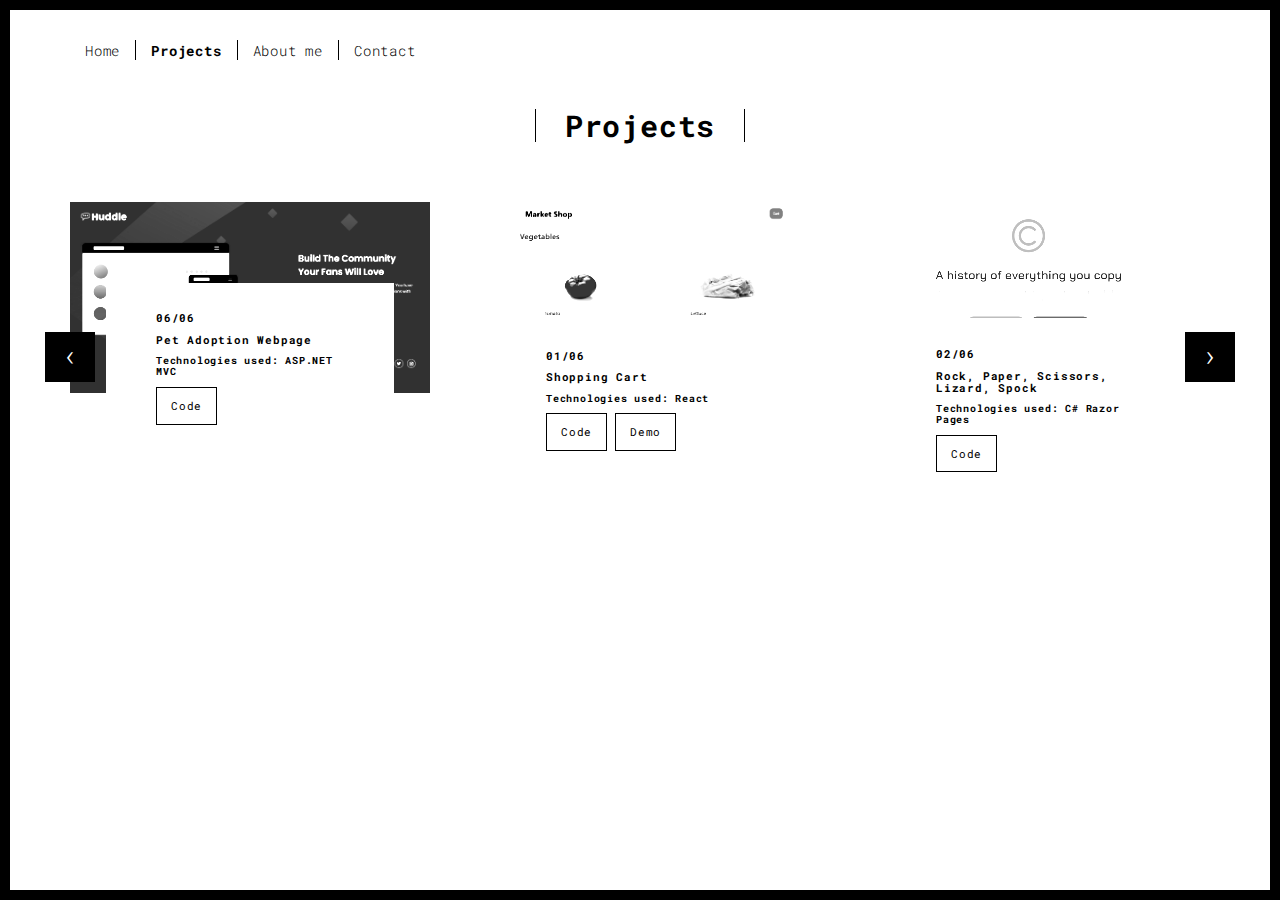
==== commit 833e7ff6: "add new projects" ====
--- a/works.html
+++ b/works.html
@@ -66,6 +66,18 @@
         <div class="carousel-inner">
             <div class="item active">
                 <div class="row">
+                  <div class="col-sm-4">
+                    <a href="https://github.com/LeoLoureiro-code/AdoptionCenter" target="_blank" class="black-image-project-hover">
+                      <img src="./assets/images/hudlelandingpage.png" alt="Image" class="img-responsive">
+                    </a>
+                    <div class="card-container">
+                      <h4>06/06</h4>
+                      <h5>Pet Adoption Webpage</h5>
+                      <h6>Technologies used: ASP.NET MVC</h6>
+                      <a href="https://github.com/LeoLoureiro-code/AdoptionCenter" class="btn btn-default" target="_blank">Code</a>
+                    </div>
+                  </div>
+
                     <div class="col-sm-4">
                       <a href="https://leoloureiro-code.github.io/Shopping-Cart/" target="_blank" class="black-image-project-hover">
                         <img src="./assets/images/shopping-cart.png" alt="" class="img-responsive">
@@ -81,29 +93,17 @@
                       </div>
                     </div>
                     <div class="col-sm-4">
-                      <a href="https://leoloureiro-code.github.io/clipboard-landing-page-master/" target="_blank" class="black-image-project-hover">
+                      <a href="https://github.com/LeoLoureiro-code/Rock-Paper-Scissors-Lizard_Spock" target="_blank" class="black-image-project-hover">
                         <img src="./assets/images/clipboardlandingpage.png" alt="" class="img-responsive">
                       </a>
                       <div class="card-container card-container-lg">
                         <h4>02/06</h4>
-                        <h5>Clipboard landing page</h5>
-                        <h6>Technologies used: HTML/CSS, Responsive design</h6>
-                        <a href="https://github.com/LeoLoureiro-code/clipboard-landing-page-master" class="btn btn-default" target="_blank">Code</a>
-                        <a href="https://leoloureiro-code.github.io/clipboard-landing-page-master/" class="btn btn-default" target="_blank">Demo</a>
-                      </div>
-                    </div>
-                    <div class="col-sm-4">
-                      <a href="https://leoloureiro-code.github.io/advice-generator-app-main/" target="_blank" class="black-image-project-hover">
-                        <img src="./assets/images/advicegenerator.png" alt="" class="img-responsive">
-                      </a>
-                      <div class="card-container card-container-lg">
-                        <h4>03/06</h4>
-                        <h5>Advice Generator App</h5>
-                        <h6>Technologies used: HTML, SASS, Javascript, API, Responsive design</h6>
-                        <a href="https://github.com/LeoLoureiro-code/advice-generator-app-main" class="btn btn-default" target="_blank">Code</a>
-                        <a href="https://leoloureiro-code.github.io/advice-generator-app-main/" class="btn btn-default" target="_blank">Demo</a>
-                      </div>
-                    </div>
+                        <h5>Rock, Paper, Scissors, Lizard, Spock</h5>
+                        <h6>Technologies used: C# Razor Pages</h6>
+                        <a href="https://github.com/LeoLoureiro-code/Rock-Paper-Scissors-Lizard_Spock" class="btn btn-default" target="_blank">Code</a>
+                      </div>
+                    </div>
+
                     
                 </div>
                 <!--/row-->
@@ -137,15 +137,15 @@
                     </div>
                     
                     <div class="col-sm-4">
-                      <a href="https://leoloureiro-code.github.io/huddle-landing-page-with-single-introductory-section-master" target="_blank" class="black-image-project-hover">
-                        <img src="./assets/images/hudlelandingpage.png" alt="Image" class="img-responsive">
-                      </a>
-                      <div class="card-container">
-                        <h4>06/06</h4>
-                        <h5>Huddle Landing Page</h5>
-                        <h6>Technologies used: HTML/CSS, Responsive design</h6>
-                        <a href="https://github.com/LeoLoureiro-code/huddle-landing-page-with-single-introductory-section-master" class="btn btn-default" target="_blank">Code</a>
-                        <a href="https://leoloureiro-code.github.io/huddle-landing-page-with-single-introductory-section-master/" class="btn btn-default" target="_blank">Demo</a>
+                      <a href="https://leoloureiro-code.github.io/advice-generator-app-main/" target="_blank" class="black-image-project-hover">
+                        <img src="./assets/images/advicegenerator.png" alt="" class="img-responsive">
+                      </a>
+                      <div class="card-container card-container-lg">
+                        <h4>03/06</h4>
+                        <h5>Advice Generator App</h5>
+                        <h6>Technologies used: HTML, SASS, Javascript, API, Responsive design</h6>
+                        <a href="https://github.com/LeoLoureiro-code/advice-generator-app-main" class="btn btn-default" target="_blank">Code</a>
+                        <a href="https://leoloureiro-code.github.io/advice-generator-app-main/" class="btn btn-default" target="_blank">Demo</a>
                       </div>
                     </div>
                     
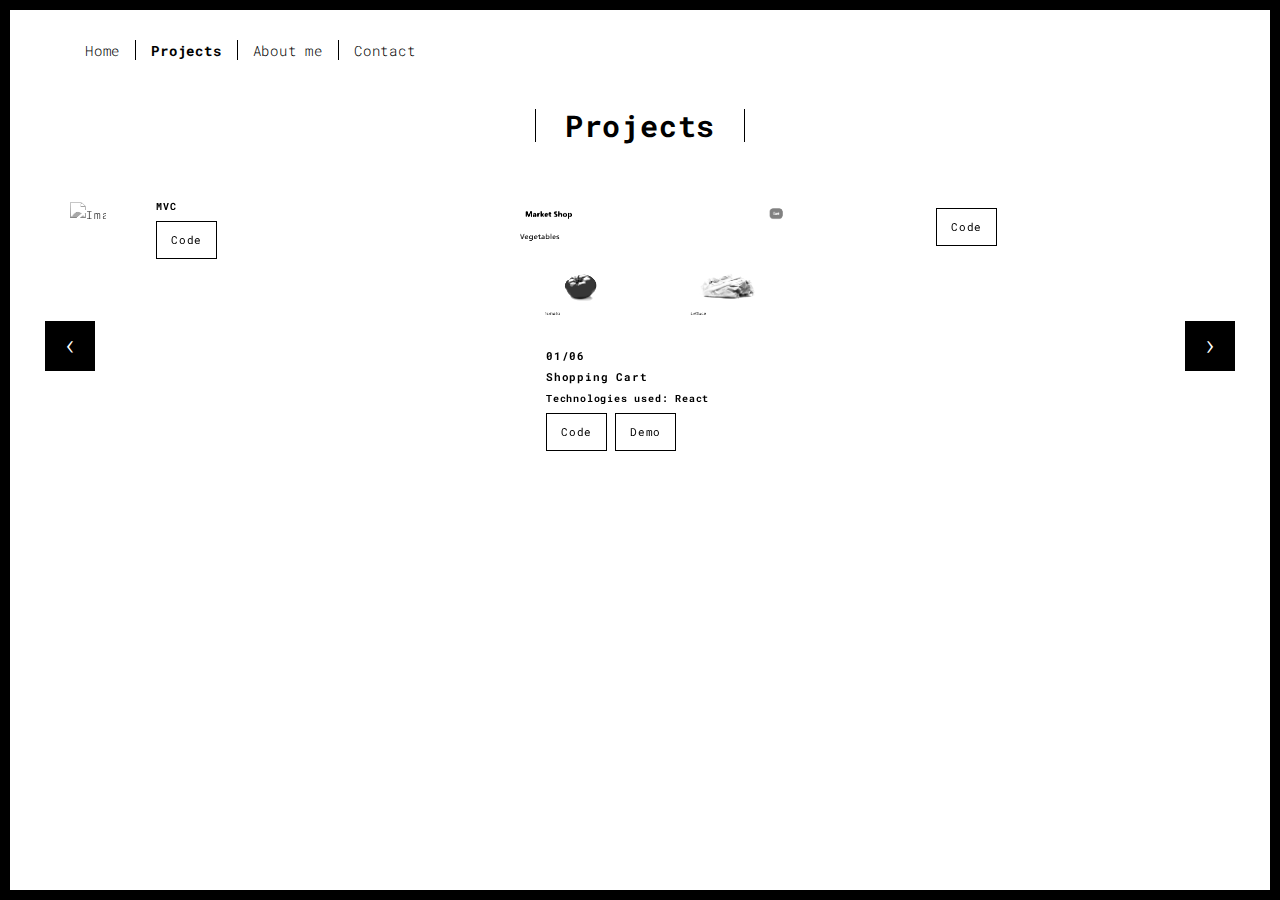
==== commit c2ac9f5f: "add images" ====
--- a/works.html
+++ b/works.html
@@ -68,7 +68,7 @@
                 <div class="row">
                   <div class="col-sm-4">
                     <a href="https://github.com/LeoLoureiro-code/AdoptionCenter" target="_blank" class="black-image-project-hover">
-                      <img src="./assets/images/hudlelandingpage.png" alt="Image" class="img-responsive">
+                      <img src="./assets/images/AdoptionCenterHomePage.jpg" alt="Image" class="img-responsive">
                     </a>
                     <div class="card-container">
                       <h4>06/06</h4>
@@ -94,7 +94,7 @@
                     </div>
                     <div class="col-sm-4">
                       <a href="https://github.com/LeoLoureiro-code/Rock-Paper-Scissors-Lizard_Spock" target="_blank" class="black-image-project-hover">
-                        <img src="./assets/images/clipboardlandingpage.png" alt="" class="img-responsive">
+                        <img src="./assets/images/rpsls.jpg" alt="" class="img-responsive">
                       </a>
                       <div class="card-container card-container-lg">
                         <h4>02/06</h4>
